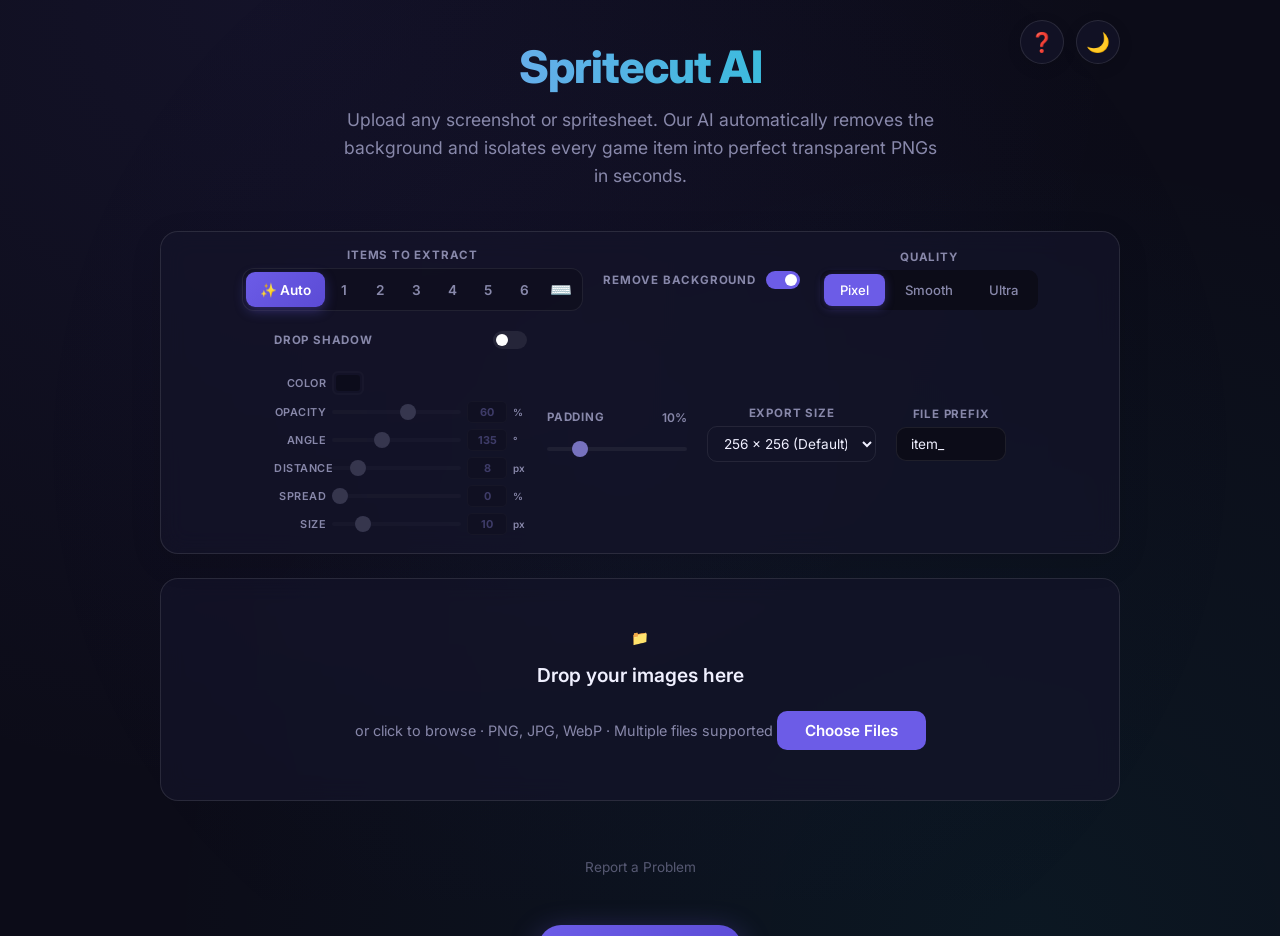
==== Index.html @ d65dc255 "feat: add bug reporting modal and link to address failed image detection issues" ====
<!DOCTYPE html>
<html lang="en">
<head>
    <meta charset="UTF-8">
    <meta name="viewport" content="width=device-width, initial-scale=1.0">

    <!-- Primary SEO -->
    <title>Free Sprite Sheet Cutter & Auto Item Extractor | SpriteCut AI</title>
    <meta name="description" content="Easily extract game items from screenshots. Use this free, in-browser AI sprite sheet cutter to remove backgrounds and resize items to perfect 256x256 transparent PNGs.">
    <meta name="keywords" content="sprite sheet cutter, game item extractor, auto sprite slicer, remove background game assets">
    <meta name="author" content="SpriteCut AI">
    <meta name="robots" content="index, follow">
    <link rel="canonical" href="https://spritecut-ai.netlify.app/">

    <!-- Open Graph (Facebook, LinkedIn, WhatsApp) -->
    <meta property="og:type" content="website">
    <meta property="og:url" content="https://spritecut-ai.netlify.app/">
    <meta property="og:title" content="Free Sprite Sheet Cutter & Auto Item Extractor">
    <meta property="og:description" content="Easily extract game items from screenshots. Use this free, in-browser AI sprite sheet cutter to remove backgrounds and resize items to perfect 256x256 transparent PNGs.">
    <meta property="og:site_name" content="SpriteCut AI">
    <meta property="og:locale" content="en_US">
    <meta property="og:image" content="https://spritecut-ai.netlify.app/favicon.png">

    <!-- Twitter Card -->
    <meta name="twitter:card" content="summary_large_image">
    <meta name="twitter:title" content="Free Sprite Sheet Cutter & Auto Item Extractor">
    <meta name="twitter:description" content="Easily extract game items from screenshots. Use this free, in-browser AI sprite sheet cutter to remove backgrounds and resize items to perfect transparent PNGs.">
    <meta name="twitter:image" content="https://spritecut-ai.netlify.app/favicon.png">

    <!-- Mobile / PWA -->
    <meta name="theme-color" content="#0c0c18">
    <meta name="mobile-web-app-capable" content="yes">
    <meta name="apple-mobile-web-app-capable" content="yes">
    <meta name="apple-mobile-web-app-title" content="SpriteCut AI">
    <link rel="apple-touch-icon" href="favicon.png">

    <!-- Favicon -->
    <link rel="icon" type="image/png" href="favicon.png">

    <!-- Structured Data (JSON-LD) -->
    <script type="application/ld+json">
    {
      "@context": "https://schema.org",
      "@graph": [
        {
          "@type": "WebSite",
          "name": "SpriteCut AI",
          "url": "https://spritecut-ai.netlify.app/"
        },
        {
          "@type": "WebApplication",
          "name": "Free Sprite Sheet Cutter & Auto Item Extractor",
          "url": "https://spritecut-ai.netlify.app/",
          "description": "Easily extract game items from screenshots. Use this free, in-browser AI sprite sheet cutter to remove backgrounds and resize items to perfect 256x256 transparent PNGs.",
          "applicationCategory": "DesignApplication",
          "operatingSystem": "Any (Browser-based)",
          "offers": {
              "@type": "Offer",
              "price": "0",
              "priceCurrency": "USD"
          },
          "browserRequirements": "Requires a modern browser with JavaScript enabled"
        }
      ]
    }
    </script>

    <link rel="preconnect" href="https://fonts.googleapis.com">
    <link href="https://fonts.googleapis.com/css2?family=Inter:wght@400;500;600;700;800&display=swap" rel="stylesheet">
    <link rel="stylesheet" href="style.css">
    <script type="text/javascript">
        (function(c,l,a,r,i,t,y){
            c[a]=c[a]||function(){(c[a].q=c[a].q||[]).push(arguments)};
            t=l.createElement(r);t.async=1;t.src="https://www.clarity.ms/tag/"+i;
            y=l.getElementsByTagName(r)[0];y.parentNode.insertBefore(t,y);
        })(window, document, "clarity", "script", "wg55ja3qfu");
    </script>
</head>
<body>

<div class="container">
    <div class="top-controls">
        <div class="help-btn" id="helpBtn" title="How to Use">❓</div>
        <div class="theme-toggle" id="themeToggle" title="Toggle Light/Dark Mode">🌙</div>
    </div>

    <!-- Header -->
    <div class="header">
        <h1>Spritecut AI</h1>
        <p>Upload any screenshot or spritesheet. Our AI automatically removes the background and isolates every game item into perfect transparent PNGs in seconds.</p>
    </div>

    <!-- Sticky Sentinel -->
    <div id="settingsAnchor" style="position: relative; top: -20px; height: 1px; pointer-events: none;"></div>

    <!-- Settings Bar -->
    <div class="settings-bar" id="settingsBar">
        <!-- Expand/Collapse Toggle Button -->
        <button class="settings-toggle-btn" id="settingsToggleBtn" title="Toggle Settings">
            <svg viewBox="0 0 24 24" fill="none" stroke="currentColor" stroke-width="2" stroke-linecap="round" stroke-linejoin="round">
                <polyline points="6 9 12 15 18 9"></polyline>
            </svg>
        </button>

        <div class="setting-group">
            <label id="itemCountLabel">Items to Extract</label>
            <div class="item-count-toggle" id="itemCountToggle" aria-labelledby="itemCountLabel" role="group">
                <button data-value="auto" class="active" title="Auto Detect Items">✨ Auto</button>
                <button data-value="1">1</button>
                <button data-value="2">2</button>
                <button data-value="3">3</button>
                <button data-value="4">4</button>
                <button data-value="5">5</button>
                <button data-value="6">6</button>
                <button id="itemCountCustomBtn" title="Type custom count">⌨️</button>
                <input type="number" id="itemCountManual" class="item-count-manual" min="1" max="100" placeholder="#" style="display: none;">
            </div>
        </div>
        <div class="setting-group essential" style="flex-direction: row; justify-content: space-between; align-items: center; gap: 10px;">
            <label for="removeBgToggle" style="margin-bottom: 0;">Remove Background</label>
            <label class="switch">
                <input type="checkbox" id="removeBgToggle" checked>
                <span class="slider round"></span>
            </label>
        </div>
        <div class="setting-group">
            <label id="qualityLabel">Quality</label>
            <div class="quality-toggle" id="qualityToggle" aria-labelledby="qualityLabel" role="group">
                <button data-quality="off" class="active">Pixel</button>
                <button data-quality="medium">Smooth</button>
                <button data-quality="high">Ultra</button>
            </div>
        </div>
        <div class="setting-group shadow-group essential">
            <div class="shadow-header">
                <label for="shadowToggle">Drop Shadow</label>
                <label class="switch">
                    <input type="checkbox" id="shadowToggle">
                    <span class="slider round"></span>
                </label>
            </div>
            <div class="shadow-sub-controls" id="shadowSubControls">
                <div class="shadow-control-row">
                    <label>Color</label>
                    <input type="color" id="shadowColor" value="#000000" class="shadow-color-input" disabled>
                </div>
                <div class="shadow-control-row">
                    <label>Opacity</label>
                    <input type="range" id="shadowOpacity" min="0" max="100" value="60" class="styled-slider shadow-slider" disabled>
                    <input type="number" class="shadow-val-input" id="shadowOpacityVal" value="60" min="0" max="100" disabled> <span class="shadow-unit">%</span>
                </div>
                <div class="shadow-control-row">
                    <label>Angle</label>
                    <input type="range" id="shadowAngle" min="0" max="360" value="135" class="styled-slider shadow-slider" disabled>
                    <input type="number" class="shadow-val-input" id="shadowAngleVal" value="135" min="0" max="360" disabled> <span class="shadow-unit">°</span>
                </div>
                <div class="shadow-control-row">
                    <label>Distance</label>
                    <input type="range" id="shadowDistance" min="0" max="50" value="8" class="styled-slider shadow-slider" disabled>
                    <input type="number" class="shadow-val-input" id="shadowDistanceVal" value="8" min="0" max="50" disabled> <span class="shadow-unit">px</span>
                </div>
                <div class="shadow-control-row">
                    <label>Spread</label>
                    <input type="range" id="shadowSpread" min="0" max="100" value="0" class="styled-slider shadow-slider" disabled>
                    <input type="number" class="shadow-val-input" id="shadowSpreadVal" value="0" min="0" max="100" disabled> <span class="shadow-unit">%</span>
                </div>
                <div class="shadow-control-row">
                    <label>Size</label>
                    <input type="range" id="shadowSize" min="0" max="50" value="10" class="styled-slider shadow-slider" disabled>
                    <input type="number" class="shadow-val-input" id="shadowSizeVal" value="10" min="0" max="50" disabled> <span class="shadow-unit">px</span>
                </div>
            </div>
        </div>
        <div class="setting-group shadow-group essential">
            <div class="shadow-header">
                <label for="paddingSlider">Padding</label>
                <span id="paddingValue" style="font-size: 0.75rem; color: var(--text-secondary); font-weight: 600;">10%</span>
            </div>
            <input type="range" id="paddingSlider" min="0" max="50" value="10" class="styled-slider">
        </div>
        <div class="setting-group">
            <label for="exportSizeSelect">Export Size</label>
            <select id="exportSizeSelect" class="styled-select">
                <option value="exact">Crop to Exact Fit</option>
                <option value="64">64 x 64</option>
                <option value="128">128 x 128</option>
                <option value="256" selected>256 x 256 (Default)</option>
                <option value="512">512 x 512</option>
                <option value="1024">1024 x 1024</option>
            </select>
        </div>
        <div class="setting-group">
            <label for="prefixInput">File Prefix</label>
            <input type="text" id="prefixInput" class="styled-input" value="item_" placeholder="e.g. Sprite_" />
        </div>

        <!-- Background Toggles (Inside settings bar) -->
        <div class="bg-toggles" id="bgToggles" style="display: none;">
            <span class="bg-toggles-label" style="display: none;">Preview BG</span>
            <div class="bg-swatch swatch-checkered active" data-bg="checkered" title="Transparent Checkered"></div>
            <div class="bg-swatch swatch-black" data-bg="black" title="Solid Black"></div>
            <div class="bg-swatch swatch-white" data-bg="white" title="Solid White"></div>
            <div class="bg-swatch swatch-green" data-bg="green" title="Green Screen"></div>
        </div>
    </div>

    <!-- Upload Zone -->
    <div class="upload-zone" id="uploadZone">
        <span class="upload-icon">📁</span>
        <h3>Drop your images here</h3>
        <span>or click to browse · PNG, JPG, WebP · Multiple files supported</span>
        <div class="browse-btn">Choose Files</div>
    </div>
    <input type="file" id="imageUpload" accept="image/png, image/jpeg, image/webp" multiple />

    <!-- Preview -->
    <div class="preview-section" id="previewSection">
        <h3>Uploaded Images</h3>
        <div class="preview-strip" id="previewStrip"></div>
    </div>

    <!-- Progress -->
    <div class="progress-section" id="progressSection">
        <div class="steps">
            <div class="step" id="step1"><span class="step-icon">1</span> Analyzing</div>
            <div class="step-connector" id="conn1"></div>
            <div class="step" id="step2"><span class="step-icon">2</span> Background</div>
            <div class="step-connector" id="conn2"></div>
            <div class="step" id="step3"><span class="step-icon">3</span> Splitting</div>
        </div>
        <p class="progress-message" id="progressMsg"></p>
    </div>

    <!-- Results -->
    <div id="results"></div>

    <!-- Download All -->
    <div class="download-all-section" id="downloadAllSection">
        <button class="download-all-btn" id="downloadAllBtn">📦 Download All as ZIP</button>
    </div>

    <!-- Reset -->
    <div class="reset-section" id="resetSection">
        <button class="reset-btn" id="resetBtn">↻ Process Another Image</button>
    </div>

    <!-- Report a Problem -->
    <div class="report-section">
        <a href="#" class="report-link" id="reportLink">Report a Problem</a>
    </div>

    <!-- Toast Notification -->
    <div id="toast" class="toast">Copied to Clipboard!</div>
</div>

<!-- Interactive Background -->
<canvas id="bgCanvas"></canvas>

<!-- Help Modal -->
<div class="modal-overlay" id="helpModal">
    <div class="modal-content">
        <button class="modal-close" id="closeModal">×</button>
        <h2>How to use SpriteCut AI</h2>
        <div class="help-steps">
            <div class="help-step">
                <div class="help-icon">📤</div>
                <div class="help-text">
                    <h3>1. Upload</h3>
                    <p>Drag & drop images, click the browse button, or simply <strong>paste (Ctrl+V)</strong> directly from your clipboard.</p>
                </div>
            </div>
            <div class="help-step">
                <div class="help-icon">⚙️</div>
                <div class="help-text">
                    <h3>2. Refine</h3>
                    <p>Use the settings bar to toggle <strong>AI background removal</strong>, adjust quality, or add a drop shadow.</p>
                </div>
            </div>
            <div class="help-step">
                <div class="help-icon">✨</div>
                <div class="help-text">
                    <h3>3. Extract</h3>
                    <p>Click any extracted item to <strong>Copy to Clipboard</strong>, or download it as a transparent PNG.</p>
                </div>
            </div>
            <div class="help-step">
                <div class="help-icon">📦</div>
                <div class="help-text">
                    <h3>4. Export All</h3>
                    <p>Batch process multiple images and download everything at once as a <strong>ZIP file</strong>.</p>
                </div>
            </div>
        </div>

        <div class="settings-guide">
            <hr>
            <h3>Mastering the Settings</h3>
            <div class="settings-grid">
                <div class="setting-item">
                    <strong>Items to Extract:</strong> 
                    <span>Auto-detect finds separate objects, or you can force a specific count.</span>
                </div>
                <div class="setting-item">
                    <strong>Remove Background:</strong> 
                    <span>Toggle the AI engine. Works best on images with clear subjects.</span>
                </div>
                <div class="setting-item">
                    <strong>Quality:</strong> 
                    <span><b>Pixel</b> is crisp/original. <b>Smooth/Ultra</b> uses AI to clean edges.</span>
                </div>
                <div class="setting-item">
                    <strong>Drop Shadow:</strong> 
                    <span>Add depth with customizable color, opacity, distance, and spread.</span>
                </div>
                <div class="setting-item">
                    <strong>Padding:</strong> 
                    <span>Add breathing room around your items before exporting.</span>
                </div>
                <div class="setting-item">
                    <strong>Export Size:</strong> 
                    <span>Choose <b>Exact Fit</b> or scale to standard resolutions (256, 512, etc).</span>
                </div>
                <div class="setting-item">
                    <strong>File Prefix:</strong> 
                    <span>Set a custom name (e.g., <i>Sprite_</i>) for your exported files.</span>
                </div>
            </div>
        </div>

        <div class="game-guide">
            <hr>
            <h3>🎮 Hidden Background Game</h3>
            <div class="help-step">
                <div class="help-icon">🐍</div>
                <div class="help-text">
                    <p>To keep you entertained while the AI processes your images, we've added an interactive <b>Neon Snake</b> game to the background!</p>
                    <div class="game-instructions">
                        <div class="instr-item"><span>Move:</span> The snake follows your cursor.</div>
                        <div class="instr-item"><span>Boost:</span> Click & hold anywhere to speed up.</div>
                        <div class="instr-item"><span>Eat:</span> Collect neon food to grow your tail.</div>
                        <div class="instr-item"><span>Goal:</span> Reach <b>100 points</b> for Rainbow Mode!</div>
                    </div>
                </div>
            </div>
        </div>

        <button class="modal-btn" id="gotItBtn">Got it!</button>
    </div>
</div>

<!-- Report Modal -->
<div class="modal-overlay" id="reportModal">
    <div class="modal-content">
        <button class="modal-close" id="closeReportModal">×</button>
        <h2>Report a Problem</h2>
        <div class="help-text" style="text-align: center; margin-bottom: 24px;">
            <p>Is the AI failing to cut your image correctly? Help us improve by reporting it.</p>
        </div>
        <a href="https://docs.google.com/forms/d/e/1FAIpQLSdMCr1kvx84muU5E7HM01GZai-PioXMhr9Fi2VODVX940vdkw/viewform?usp=sf_link" target="_blank" class="modal-btn" id="submitReportBtn" style="text-decoration: none; display: flex; align-items: center; justify-content: center;">Submit Bug Report</a>
    </div>
</div>

<script src="script.js"></script>
</body>
</html>
---- style.css ----
*,
*::before,
*::after {
    box-sizing: border-box;
    margin: 0;
    padding: 0;
}

:root {
    --bg-primary: #0c0c18;
    --bg-secondary: #14142a;
    --bg-card: #1c1c38;
    --bg-card-hover: #252548;
    --accent: #6c5ce7;
    --accent-glow: rgba(108, 92, 231, 0.35);
    --accent-light: #a29bfe;
    --success: #00cec9;
    --success-glow: rgba(0, 206, 201, 0.3);
    --warning: #fdcb6e;
    --danger: #ff6b6b;
    --text-primary: #f0f0ff;
    --text-secondary: #8888aa;
    --border: rgba(255, 255, 255, 0.08);
    --radius: 18px;
    --glass-bg: rgba(20, 20, 42, 0.7);
    --glass-border: rgba(255, 255, 255, 0.1);
}

[data-theme="light"] {
    --bg-primary: #f8f9fd;
    --bg-secondary: #ffffff;
    --bg-card: #ffffff;
    --bg-card-hover: #f1f3ff;
    --accent: #6c5ce7;
    --accent-glow: rgba(108, 92, 231, 0.15);
    --accent-light: #5d4cd1;
    --success: #00b8b4;
    --success-glow: rgba(0, 184, 180, 0.2);
    --text-primary: #1e1e3f;
    --text-secondary: #606080;
    --border: rgba(0, 0, 0, 0.06);
    --glass-bg: rgba(255, 255, 255, 0.7);
    --glass-border: rgba(0, 0, 0, 0.05);
}

body {
    font-family: 'Inter', -apple-system, BlinkMacSystemFont, sans-serif;
    background: var(--bg-primary);
    color: var(--text-primary);
    min-height: 100vh;
    display: flex;
    flex-direction: column;
    align-items: center;
    padding: 40px 20px;
    transition: background 0.3s, color 0.3s;
    background-image:
        radial-gradient(ellipse at 20% 0%, rgba(108, 92, 231, 0.08) 0%, transparent 60%),
        radial-gradient(ellipse at 80% 100%, rgba(0, 206, 201, 0.06) 0%, transparent 60%);
}

/* Ambient Glow */
body::before {
    content: '';
    position: fixed;
    top: 0;
    left: 0;
    right: 0;
    bottom: 0;
    background: radial-gradient(circle at 50% 50%, rgba(108, 92, 231, 0.03), transparent 80%);
    pointer-events: none;
    z-index: -1;
}

.container {
    max-width: 960px;
    width: 100%;
    position: relative;
}

/* ─── Top Controls ─── */
.top-controls {
    position: absolute;
    top: -20px;
    right: 0;
    display: flex;
    gap: 12px;
    z-index: 100;
}

.help-btn, .theme-toggle {
    background: var(--glass-bg);
    backdrop-filter: blur(10px);
    -webkit-backdrop-filter: blur(10px);
    border: 1px solid var(--glass-border);
    width: 44px;
    height: 44px;
    border-radius: 50%;
    display: flex;
    align-items: center;
    justify-content: center;
    cursor: pointer;
    font-size: 1.2rem;
    box-shadow: 0 4px 15px rgba(0, 0, 0, 0.1);
    transition: all 0.3s cubic-bezier(0.175, 0.885, 0.32, 1.275);
}

.help-btn:hover, .theme-toggle:hover {
    transform: scale(1.1) rotate(10deg);
    border-color: var(--accent);
    box-shadow: 0 0 20px var(--accent-glow);
}

.help-btn {
    font-weight: 800;
    color: var(--accent-light);
}

/* ─── Header ─── */
.header {
    text-align: center;
    margin-bottom: 40px;
}

.header h1 {
    font-size: 2.8rem;
    font-weight: 800;
    background: linear-gradient(90deg, var(--accent-light), var(--success), var(--accent-light));
    background-size: 200% auto;
    -webkit-background-clip: text;
    -webkit-text-fill-color: transparent;
    background-clip: text;
    margin-bottom: 12px;
    letter-spacing: -1px;
    animation: shimmer 4s linear infinite;
}

@keyframes shimmer {
    to {
        background-position: 200% center;
    }
}

.header p {
    color: var(--text-secondary);
    font-size: 1.1rem;
    line-height: 1.6;
    max-width: 600px;
    margin: 0 auto;
}

/* ─── Upload Area ─── */
.upload-zone {
    border: 2px dashed rgba(108, 92, 231, 0.4);
    background: var(--glass-bg);
    backdrop-filter: blur(12px);
    -webkit-backdrop-filter: blur(12px);
    border: 1px solid var(--glass-border);
    border-radius: var(--radius);
    padding: 50px 30px;
    text-align: center;
    cursor: pointer;
    transition: all 0.3s cubic-bezier(0.4, 0, 0.2, 1);
    position: relative;
    overflow: hidden;
}

.upload-zone::before {
    content: '';
    position: absolute;
    top: var(--y, 50%);
    left: var(--x, 50%);
    transform: translate(-50%, -50%);
    width: 280px;
    height: 280px;
    background: var(--accent);
    opacity: 0;
    border-radius: 40% 60% 70% 30% / 40% 50% 60% 50%;
    animation: liquidGlow 8s ease-in-out infinite alternate;
    filter: blur(60px);
    transition: opacity 0.3s ease;
    pointer-events: none;
    z-index: 0;
}

@keyframes liquidGlow {
    0% {
        border-radius: 40% 60% 70% 30% / 40% 50% 60% 50%;
        transform: translate(-50%, -50%) rotate(0deg) scale(1);
    }

    33% {
        border-radius: 70% 30% 50% 50% / 30% 30% 70% 70%;
        transform: translate(-50%, -50%) rotate(120deg) scale(1.1);
    }

    66% {
        border-radius: 100% 60% 60% 100% / 100% 100% 60% 60%;
        transform: translate(-50%, -50%) rotate(240deg) scale(0.9);
    }

    100% {
        border-radius: 40% 60% 70% 30% / 40% 50% 60% 50%;
        transform: translate(-50%, -50%) rotate(360deg) scale(1);
    }
}

.upload-zone:hover,
.upload-zone.drag-over {
    border-color: var(--accent);
    background: rgba(108, 92, 231, 0.08);
    transform: translateY(-2px);
    box-shadow: 0 8px 30px rgba(108, 92, 231, 0.15);
}

.upload-zone:hover::before,
.upload-zone.drag-over::before {
    opacity: 1;
}

.upload-icon {
    font-size: 3rem;
    margin-bottom: 16px;
    display: block;
    position: relative;
    z-index: 1;
    animation: float 3s ease-in-out infinite;
}

@keyframes float {

    0%,
    100% {
        transform: translateY(0);
    }

    50% {
        transform: translateY(-8px);
    }
}

.upload-zone h3 {
    font-size: 1.2rem;
    font-weight: 600;
    margin-bottom: 8px;
    position: relative;
    z-index: 1;
}

.upload-zone span {
    color: var(--text-secondary);
    font-size: 0.9rem;
    position: relative;
    z-index: 1;
}

.upload-zone .browse-btn {
    display: inline-block;
    margin-top: 16px;
    padding: 10px 28px;
    background: var(--accent);
    color: #fff;
    border-radius: 10px;
    font-weight: 600;
    font-size: 0.95rem;
    transition: all 0.3s ease;
    position: relative;
    z-index: 1;
}

.upload-zone:hover .browse-btn {
    background: #7c6cf0;
    box-shadow: 0 4px 20px var(--accent-glow);
}

input[type="file"] {
    display: none;
}

/* ─── Progress Steps ─── */
.progress-section {
    display: none;
    margin-top: 32px;
}

.progress-section.visible {
    display: block;
}

.steps {
    display: flex;
    align-items: center;
    justify-content: center;
    gap: 8px;
    margin-bottom: 20px;
}

.step {
    display: flex;
    align-items: center;
    gap: 8px;
    padding: 8px 16px;
    border-radius: 30px;
    font-size: 0.85rem;
    font-weight: 500;
    color: var(--text-secondary);
    background: var(--bg-secondary);
    border: 1px solid var(--border);
    transition: all 0.4s ease;
}

.step.active {
    color: var(--accent-light);
    background: rgba(108, 92, 231, 0.12);
    border-color: rgba(108, 92, 231, 0.3);
}

.step.done {
    color: var(--success);
    background: rgba(0, 206, 201, 0.1);
    border-color: rgba(0, 206, 201, 0.25);
}

.step-connector {
    width: 20px;
    height: 2px;
    background: var(--border);
    border-radius: 2px;
    transition: background 0.4s ease;
}

.step-connector.done {
    background: var(--success);
}

.progress-message {
    text-align: center;
    color: var(--text-secondary);
    font-size: 0.95rem;
    line-height: 1.6;
}

.progress-message.error {
    color: var(--danger);
    font-weight: 600;
}

/* ─── Spinner ─── */
.spinner {
    display: inline-block;
    width: 18px;
    height: 18px;
    border: 2px solid transparent;
    border-top-color: currentColor;
    border-radius: 50%;
    animation: spin 0.7s linear infinite;
}

@keyframes spin {
    to {
        transform: rotate(360deg);
    }
}

/* ─── Preview ─── */
.preview-section {
    display: none;
    margin-top: 32px;
    text-align: center;
}

.preview-section.visible {
    display: block;
}

.preview-section h3 {
    font-size: 0.9rem;
    color: var(--text-secondary);
    font-weight: 500;
    margin-bottom: 12px;
    text-transform: uppercase;
    letter-spacing: 1px;
}

.preview-img {
    max-width: 100%;
    max-height: 200px;
    border-radius: 12px;
    border: 1px solid var(--border);
    object-fit: contain;
}

/* ─── Results ─── */
#results {
    display: flex;
    flex-direction: column;
    align-items: center;
    gap: 24px;
    margin-top: 40px;
    width: 100%;
}

.image-group {
    display: flex;
    flex-direction: row;
    align-items: center;
    justify-content: flex-start;
    gap: 16px;
    width: 100%;
    margin-bottom: 24px;
    padding: 16px;
    background: var(--glass-bg);
    border: 1px solid var(--glass-border);
    border-radius: var(--radius);
    overflow-x: auto;
}

.source-container {
    flex-shrink: 0;
    width: 130px;
    display: flex;
    flex-direction: column;
    align-items: center;
    gap: 8px;
}

.source-thumb {
    width: 110px;
    height: 110px;
    object-fit: contain;
    border-radius: 10px;
    background: var(--bg-primary);
    border: 1px solid var(--glass-border);
}

.source-label {
    font-size: 0.65rem;
    color: var(--text-secondary);
    text-transform: uppercase;
    font-weight: 600;
    letter-spacing: 0.5px;
}

.arrow-divider {
    font-size: 1.5rem;
    color: var(--accent);
    flex-shrink: 0;
    opacity: 0.7;
}

.extracted-items {
    display: flex;
    flex-wrap: wrap;
    gap: 12px;
    flex-grow: 1;
}

.extracted-items>.item-card {
    flex-shrink: 0;
}

.item-card {
    background: var(--glass-bg);
    backdrop-filter: blur(12px);
    -webkit-backdrop-filter: blur(12px);
    border: 1px solid var(--glass-border);
    padding: 12px;
    border-radius: 14px;
    text-align: center;
    width: 130px;
    transition: all 0.4s cubic-bezier(0.4, 0, 0.2, 1);
    animation: cardIn 0.6s cubic-bezier(0.34, 1.56, 0.64, 1) backwards;
}

.item-card:nth-child(1) {
    animation-delay: 0s;
}

.item-card:nth-child(2) {
    animation-delay: 0.1s;
}

.item-card:nth-child(3) {
    animation-delay: 0.2s;
}

@keyframes cardIn {
    from {
        opacity: 0;
        transform: translateY(20px) scale(0.95);
    }

    to {
        opacity: 1;
        transform: translateY(0) scale(1);
    }
}

.item-card:hover {
    background: var(--bg-card-hover);
    transform: translateY(-4px);
    box-shadow: 0 10px 30px rgba(0, 0, 0, 0.3);
}

.item-card h3 {
    font-size: 0.65rem;
    font-weight: 600;
    color: var(--text-secondary);
    text-transform: uppercase;
    letter-spacing: 0.5px;
    margin-bottom: 8px;
    white-space: nowrap;
    overflow: hidden;
    text-overflow: ellipsis;
}

/* ─── Item Background Toggles ─── */
.bg-toggles {
    display: flex;
    gap: 8px;
    align-items: center;
    padding: 0 8px;
    border-left: 1px solid var(--glass-border);
}

.bg-toggles-label {
    font-size: 0.72rem;
    font-weight: 600;
    color: var(--text-secondary);
    text-transform: uppercase;
    letter-spacing: 0.8px;
    margin-right: 4px;
}

.bg-swatch {
    width: 28px;
    height: 28px;
    border-radius: 50%;
    border: 2.5px solid var(--border);
    cursor: pointer;
    transition: all 0.3s cubic-bezier(0.175, 0.885, 0.32, 1.275);
    box-shadow: 0 2px 8px rgba(0, 0, 0, 0.15);
    position: relative;
}

.bg-swatch:hover {
    transform: scale(1.2);
    border-color: var(--accent);
}

.bg-swatch.active {
    border-color: var(--accent);
    transform: scale(1.2);
    box-shadow: 0 0 12px var(--accent-glow);
}

.bg-swatch.active::after {
    content: '✓';
    position: absolute;
    inset: 0;
    display: flex;
    align-items: center;
    justify-content: center;
    font-size: 0.65rem;
    font-weight: 800;
    color: var(--accent);
    text-shadow: 0 0 4px rgba(0, 0, 0, 0.5);
}

.swatch-checkered {
    background: repeating-conic-gradient(#3a3a5a 0% 25%, #2a2a48 0% 50%) 50% / 6px 6px;
}

.swatch-black {
    background: #111;
}

.swatch-white {
    background: #f0f0f0;
    border-color: rgba(0, 0, 0, 0.12);
}

.swatch-green {
    background: #00cc44;
}

[data-theme="light"] .swatch-checkered {
    background: repeating-conic-gradient(#d8d8f0 0% 25%, #ffffff 0% 50%) 50% / 6px 6px;
}

[data-theme="light"] .swatch-white {
    border-color: rgba(0, 0, 0, 0.08);
}

[data-theme="light"] .swatch-black {
    background: #1a1a1a;
}

.item-card canvas {
    display: block;
    cursor: pointer;
    background: transparent !important;
    border: none;
    width: 110px;
    height: 110px;
    object-fit: contain;
    transition: transform 0.2s ease, filter 0.1s ease;
}

.item-card canvas:hover {
    transform: scale(1.02);
}

/* ─── Canvas Copy Overlay & Container ─── */
.canvas-container {
    position: relative;
    display: inline-block;
    border-radius: 10px;
    border: 1px solid var(--border);
    margin-bottom: 8px;
    overflow: hidden;
    /* Keep background/borders clean */
    background: repeating-conic-gradient(#3a3a5a 0% 25%, #2a2a48 0% 50%) 50% / 12px 12px;
}

[data-theme="light"] .canvas-container {
    background: repeating-conic-gradient(#e0e0f0 0% 25%, #ffffff 0% 50%) 50% / 16px 16px;
}

.copy-overlay {
    position: absolute;
    inset: 0;
    background: rgba(108, 92, 231, 0.45);
    backdrop-filter: blur(5px);
    border-radius: 12px;
    display: flex;
    align-items: center;
    justify-content: center;
    opacity: 0;
    transition: opacity 0.3s ease;
    pointer-events: none;
    color: white;
    font-weight: 700;
    font-size: 0.9rem;
    letter-spacing: 0.3px;
    z-index: 2;
}

.canvas-container:hover .copy-overlay {
    opacity: 1;
}

/* ─── Toast Notification ─── */
.toast {
    position: fixed;
    bottom: 30px;
    left: 50%;
    transform: translateX(-50%) translateY(100px);
    background: linear-gradient(135deg, var(--accent), #5b4bd5);
    color: white;
    padding: 14px 28px;
    border-radius: 30px;
    font-weight: 600;
    font-size: 0.9rem;
    box-shadow: 0 8px 30px rgba(108, 92, 231, 0.4);
    transition: transform 0.4s cubic-bezier(0.175, 0.885, 0.32, 1.275);
    z-index: 2000;
}

.toast.visible {
    transform: translateX(-50%) translateY(0);
}

/* ─── Download Button ─── */
.download-btn {
    display: inline-flex;
    align-items: center;
    gap: 4px;
    background: var(--accent);
    color: white;
    border: none;
    padding: 6px 10px;
    cursor: pointer;
    border-radius: 8px;
    font-weight: 600;
    font-size: 0.7rem;
    font-family: inherit;
    width: 100%;
    justify-content: center;
    transition: all 0.3s ease;
}

.download-btn:hover {
    background: #7c6cf0;
    box-shadow: 0 4px 20px var(--accent-glow);
    transform: translateY(-1px);
}

/* ─── Download All ─── */
.download-all-section {
    display: none;
    text-align: center;
    margin-top: 32px;
}

.download-all-section.visible {
    display: block;
}

.download-all-btn {
    display: inline-flex;
    align-items: center;
    gap: 10px;
    background: linear-gradient(135deg, var(--accent), var(--success));
    color: white;
    border: none;
    padding: 14px 36px;
    cursor: pointer;
    border-radius: 14px;
    font-weight: 700;
    font-size: 1.05rem;
    font-family: inherit;
    transition: all 0.3s ease;
    box-shadow: 0 4px 20px rgba(108, 92, 231, 0.25);
}

.download-all-btn:hover {
    transform: translateY(-2px);
    box-shadow: 0 8px 30px rgba(108, 92, 231, 0.35);
}

/* ─── Reset Button ─── */
.reset-section {
    display: none;
    text-align: center;
    margin-top: 20px;
}

.reset-section.visible {
    display: block;
}

.reset-btn {
    background: transparent;
    border: 1px solid var(--border);
    color: var(--text-secondary);
    padding: 10px 24px;
    cursor: pointer;
    border-radius: 10px;
    font-weight: 500;
    font-size: 0.9rem;
    font-family: inherit;
    transition: all 0.3s ease;
}

.reset-btn:hover {
    background: rgba(255, 255, 255, 0.04);
    border-color: rgba(255, 255, 255, 0.15);
    color: var(--text-primary);
}

/* ─── Settings Bar ─── */
.settings-bar {
    display: flex;
    align-items: center;
    justify-content: center;
    gap: 20px;
    margin-bottom: 24px;
    padding: 16px 28px;
    background: var(--glass-bg);
    backdrop-filter: blur(12px);
    -webkit-backdrop-filter: blur(12px);
    border: 1px solid var(--glass-border);
    border-radius: var(--radius);
    box-shadow: 0 8px 32px rgba(0, 0, 0, 0.1);
    flex-wrap: wrap;
    position: sticky;
    top: 20px;
    z-index: 1000;
    transition: all 0.3s cubic-bezier(0.4, 0, 0.2, 1);
}

.settings-bar.stuck {
    box-shadow: 0 15px 40px rgba(0, 0, 0, 0.4);
    border-color: var(--accent);
    padding: 10px 24px 10px 16px;
    border-radius: 30px;
    flex-wrap: nowrap;
    gap: 15px;
}

.settings-bar.stuck.expanded {
    flex-wrap: wrap;
    border-radius: var(--radius);
    padding: 16px 28px;
}

.settings-toggle-btn {
    display: none;
    /* Only visible when stuck */
    background: transparent;
    border: none;
    color: var(--text-secondary);
    cursor: pointer;
    padding: 8px;
    border-radius: 50%;
    margin-right: -4px;
    transition: all 0.3s ease;
    flex-shrink: 0;
}

.settings-toggle-btn svg {
    width: 20px;
    height: 20px;
    transition: transform 0.3s cubic-bezier(0.4, 0, 0.2, 1);
}

.settings-toggle-btn:hover {
    color: var(--accent);
    background: rgba(255, 255, 255, 0.05);
}

.settings-bar.stuck .settings-toggle-btn {
    display: flex;
    align-items: center;
    justify-content: center;
}

.settings-bar.stuck.expanded .settings-toggle-btn svg {
    transform: rotate(180deg);
}

.setting-group {
    display: flex;
    flex-direction: column;
    gap: 8px;
    transition: all 0.3s cubic-bezier(0.4, 0, 0.2, 1);
    max-width: 500px;
    opacity: 1;
}

.settings-bar.stuck:not(.expanded) .setting-group:not(.essential),
.settings-bar.stuck:not(.expanded) .bg-toggles:not(.essential) {
    max-width: 0;
    opacity: 0;
    margin: 0;
    padding: 0;
    border: none;
    pointer-events: none;
}

.settings-bar.stuck .styled-input,
.settings-bar.stuck .styled-select {
    padding: 6px 10px;
}

.settings-bar.stuck label {
    font-size: 0.65rem;
}

.settings-bar label {
    font-size: 0.72rem;
    font-weight: 700;
    color: var(--text-secondary);
    text-transform: uppercase;
    letter-spacing: 0.8px;
}

.quality-toggle {
    display: flex;
    gap: 4px;
    background: var(--bg-primary);
    border-radius: 10px;
    padding: 4px;
}

.quality-toggle button {
    background: transparent;
    border: none;
    color: var(--text-secondary);
    padding: 8px 16px;
    border-radius: 8px;
    font-family: inherit;
    font-size: 0.82rem;
    font-weight: 500;
    cursor: pointer;
    transition: all 0.25s ease;
}

.quality-toggle button:hover {
    color: var(--text-primary);
}

.quality-toggle button.active {
    background: var(--accent);
    color: #fff;
    box-shadow: 0 2px 10px var(--accent-glow);
}

.item-count-toggle {
    display: flex;
    gap: 2px;
    background: rgba(0, 0, 0, 0.2);
    border-radius: 12px;
    padding: 3px;
    border: 1px solid var(--border);
}

.item-count-toggle button {
    background: transparent;
    border: none;
    color: var(--text-secondary);
    padding: 7px 10px;
    min-width: 34px;
    border-radius: 9px;
    font-family: inherit;
    font-size: 0.85rem;
    font-weight: 600;
    cursor: pointer;
    transition: all 0.3s cubic-bezier(0.4, 0, 0.2, 1);
}

.item-count-toggle button[data-value="auto"] {
    padding: 7px 14px;
    min-width: 70px;
}

#itemCountCustomBtn {
    padding: 7px;
    min-width: 34px;
    font-size: 1.1rem;
}

.item-count-toggle button:hover {
    color: var(--text-primary);
    background: rgba(255, 255, 255, 0.05);
}

.item-count-toggle button.active {
    background: linear-gradient(135deg, var(--accent), #5b4bd5);
    color: #fff;
    box-shadow: 0 4px 12px var(--accent-glow);
}

.item-count-manual {
    width: 44px;
    height: 31px; /* Match button height exactly */
    background: var(--bg-card);
    border: 1px solid var(--accent);
    color: var(--accent-light);
    border-radius: 8px;
    padding: 0;
    margin: 0;
    font-family: inherit;
    font-size: 0.82rem;
    font-weight: 700;
    text-align: center;
    outline: none;
    transition: all 0.3s ease;
    -moz-appearance: textfield;
    appearance: textfield;
}

.item-count-manual::-webkit-outer-spin-button,
.item-count-manual::-webkit-inner-spin-button {
    -webkit-appearance: none;
    margin: 0;
}

.item-count-manual:focus {
    box-shadow: 0 0 8px var(--accent-glow);
    background: var(--bg-primary);
}

/* ─── Image Group Header ─── */
.image-group-header {
    width: 100%;
    text-align: center;
    margin-top: 28px;
    margin-bottom: 8px;
    padding: 10px 0;
    border-top: 1px solid var(--border);
}

.image-group-header h3 {
    font-size: 0.95rem;
    font-weight: 600;
    color: var(--accent-light);
}

/* ─── Preview Thumbnails ─── */
.preview-strip {
    display: flex;
    gap: 10px;
    justify-content: center;
    flex-wrap: wrap;
    margin-top: 8px;
}

.preview-thumb {
    width: 80px;
    height: 80px;
    object-fit: cover;
    border-radius: 8px;
    border: 1px solid var(--border);
    opacity: 0.6;
    transition: all 0.3s ease;
}

.preview-thumb.processing {
    opacity: 1;
    border-color: var(--accent);
    box-shadow: 0 0 10px var(--accent-glow);
}

.preview-thumb.done {
    opacity: 1;
    border-color: var(--success);
}

.styled-input {
    background: var(--bg-primary);
    border: 1px solid var(--border);
    color: var(--text-primary);
    padding: 8px 14px;
    border-radius: 10px;
    font-family: inherit;
    font-size: 0.85rem;
    outline: none;
    width: 110px;
    transition: all 0.3s ease;
}

.styled-input:focus {
    border-color: var(--accent);
    box-shadow: 0 0 12px var(--accent-glow);
}

.styled-select {
    background: transparent;
    border: 1px solid var(--border);
    color: var(--text-primary);
    padding: 8px 12px;
    border-radius: 10px;
    font-family: inherit;
    font-size: 0.85rem;
    cursor: pointer;
    outline: none;
    transition: all 0.3s ease;
}

.styled-select:focus {
    border-color: var(--accent);
    box-shadow: 0 0 12px var(--accent-glow);
}

.styled-select option {
    background: var(--bg-secondary);
    color: var(--text-primary);
}

.setting-group {
    display: flex;
    flex-direction: column;
    gap: 6px;
    align-items: center;
}

/* Drop Shadow Controls */
.shadow-group {
    min-width: 140px;
}

.shadow-header {
    display: flex;
    justify-content: space-between;
    align-items: center;
    width: 100%;
    margin-bottom: 8px;
}

/* Shadow Direction Dropdown */
.shadow-dir-select {
    width: 100%;
    margin-bottom: 6px;
    padding: 6px 8px;
    font-size: 0.8rem;
    color: var(--text-secondary);
}

.shadow-dir-select:disabled {
    opacity: 0.4;
    cursor: not-allowed;
}

/* Shadow Sub-Controls Panel */
.shadow-sub-controls {
    display: flex;
    flex-direction: column;
    gap: 6px;
    width: 100%;
    padding: 8px 0 2px;
}

.shadow-control-row {
    display: grid;
    grid-template-columns: 52px 1fr 40px 14px;
    align-items: center;
    gap: 6px;
}

.shadow-control-row label {
    font-size: 0.68rem;
    font-weight: 600;
    color: var(--text-secondary);
    text-transform: uppercase;
    letter-spacing: 0.5px;
    text-align: right;
    white-space: nowrap;
}

.shadow-val-input {
    width: 40px;
    background: var(--bg-primary);
    border: 1px solid var(--border);
    color: var(--accent-light);
    font-size: 0.68rem;
    font-weight: 700;
    text-align: center;
    padding: 3px 2px;
    border-radius: 5px;
    outline: none;
    font-family: inherit;
    transition: border-color 0.3s ease;
    -moz-appearance: textfield;
    appearance: textfield;
}

.shadow-val-input::-webkit-outer-spin-button,
.shadow-val-input::-webkit-inner-spin-button {
    -webkit-appearance: none;
    margin: 0;
}

.shadow-val-input:focus {
    border-color: var(--accent);
    box-shadow: 0 0 6px var(--accent-glow);
}

.shadow-val-input:disabled {
    opacity: 0.3;
    cursor: not-allowed;
}

.shadow-unit {
    font-size: 0.62rem;
    font-weight: 600;
    color: var(--text-secondary);
    text-align: left;
}

.shadow-slider {
    margin: 2px 0 !important;
}

.shadow-color-input {
    -webkit-appearance: none;
    appearance: none;
    width: 32px;
    height: 24px;
    border: 2px solid var(--border);
    border-radius: 6px;
    cursor: pointer;
    padding: 0;
    background: transparent;
    transition: border-color 0.3s ease;
}

.shadow-color-input::-webkit-color-swatch-wrapper {
    padding: 2px;
}

.shadow-color-input::-webkit-color-swatch {
    border: none;
    border-radius: 3px;
}

.shadow-color-input:hover {
    border-color: var(--accent);
}

.shadow-color-input:disabled {
    opacity: 0.3;
    cursor: not-allowed;
}

/* Toggle Switch */
.switch {
    position: relative;
    display: inline-block;
    width: 34px;
    height: 18px;
}

.switch input {
    opacity: 0;
    width: 0;
    height: 0;
}

.slider {
    position: absolute;
    cursor: pointer;
    top: 0;
    left: 0;
    right: 0;
    bottom: 0;
    background-color: var(--border);
    transition: .4s;
}

.slider:before {
    position: absolute;
    content: "";
    height: 12px;
    width: 12px;
    left: 3px;
    bottom: 3px;
    background-color: white;
    transition: .4s;
}

input:checked+.slider {
    background-color: var(--accent);
}

input:checked+.slider:before {
    transform: translateX(16px);
}

.slider.round {
    border-radius: 18px;
}

.slider.round:before {
    border-radius: 50%;
}

/* Range Slider */
.styled-slider {
    -webkit-appearance: none;
    appearance: none;
    width: 100%;
    margin: 8px 0;
    height: 4px;
    border-radius: 2px;
    background: var(--border);
    outline: none;
    opacity: 0.7;
    transition: opacity .2s;
}

.styled-slider:hover {
    opacity: 1;
}

.styled-slider::-webkit-slider-thumb {
    -webkit-appearance: none;
    appearance: none;
    width: 16px;
    height: 16px;
    border-radius: 50%;
    background: var(--accent-light);
    cursor: pointer;
    transition: transform 0.2s;
}

.styled-slider::-webkit-slider-thumb:hover {
    transform: scale(1.2);
}

.styled-slider:disabled {
    opacity: 0.3;
    cursor: not-allowed;
}

.styled-slider:disabled::-webkit-slider-thumb {
    cursor: not-allowed;
    background: var(--text-secondary);
}

#bgCanvas {
    position: fixed;
    top: 0;
    left: 0;
    width: 100%;
    height: 100%;
    z-index: -2;
    pointer-events: none;
    opacity: 0.5;
}

/* ─── Item Title Input ─── */
.item-title-input {
    background: transparent;
    border: 1px solid transparent;
    color: var(--text-secondary);
    font-size: 0.65rem;
    font-weight: 600;
    text-transform: uppercase;
    letter-spacing: 0.5px;
    margin-bottom: 8px;
    text-align: center;
    width: 100%;
    outline: none;
    border-radius: 4px;
    transition: all 0.3s ease;
    font-family: inherit;
}

.item-title-input:hover,
.item-title-input:focus {
    border-color: var(--accent);
    background: rgba(0, 0, 0, 0.1);
    color: var(--text-primary);
}

/* ─── Delete Item Button ─── */
.delete-item-btn {
    position: absolute;
    top: -8px;
    right: -8px;
    background: var(--danger);
    color: white;
    border: none;
    width: 24px;
    height: 24px;
    border-radius: 50%;
    font-size: 14px;
    font-weight: bold;
    cursor: pointer;
    display: flex;
    align-items: center;
    justify-content: center;
    opacity: 0;
    transition: all 0.3s ease;
    box-shadow: 0 2px 10px rgba(255, 107, 107, 0.4);
    z-index: 10;
}

.item-card:hover .delete-item-btn {
    opacity: 1;
    transform: scale(1.1);
}

.delete-item-btn:hover {
    background: #ff4757;
    transform: scale(1.2) !important;
}

/* ─── Footer ─── */
.footer {
    margin-top: 60px;
    text-align: center;
    color: var(--text-secondary);
    font-size: 0.82rem;
    opacity: 0.8;
    position: relative;
    z-index: 10;
}

/* ─── Responsive ─── */
/* ─── Responsive ─── */
@media (max-width: 640px) {
    body {
        padding: 10px;
    }

    .main-container {
        padding: 16px;
    }

    .header {
        margin-bottom: 20px;
    }

    .header h1 {
        font-size: 1.4rem;
        margin-bottom: 4px;
    }

    .header p {
        display: none;
        /* Hide description on mobile to save space */
    }

    .upload-zone {
        padding: 20px;
        min-height: 120px;
        /* Drastically shrink height */
    }

    .upload-zone .icon {
        font-size: 2rem;
        margin-bottom: 8px;
    }

    .upload-zone h2 {
        font-size: 1rem;
        margin-bottom: 4px;
    }

    .upload-zone p {
        font-size: 0.75rem;
    }

    .steps {
        flex-direction: column;
    }

    .settings-bar {
        flex-direction: column;
        gap: 12px;
        padding: 12px;
    }

    .settings-bar.stuck {
        display: flex;
        align-items: center;
        gap: 8px;
        flex-direction: row;
        /* Keep row for sticky */
        overflow-x: auto;
        /* Allow scrolling essential options */
        padding: 8px 16px;
        border-radius: 16px;
    }

    .item-count-controls {
        display: flex;
        gap: 4px;
        white-space: nowrap;
    }

    .item-count-controls button {
        padding: 4px 8px;
        border: 1px solid var(--border);
        border-radius: 6px;
        background: var(--bg-secondary);
        font-size: 0.8rem;
    }

    .item-count-controls button.active {
        background: var(--accent);
        color: white;
    }

    .step-connector {
        width: 2px;
        height: 12px;
    }

    #results {
        flex-direction: column;
        align-items: center;
        margin-top: 20px;
    }

    .image-group {
        flex-direction: column;
        align-items: center;
    }

    .source-container {
        flex-direction: row;
        width: 100%;
        justify-content: center;
    }

    .arrow-divider {
        transform: rotate(90deg);
        margin: 8px 0;
    }

    .extracted-items {
        justify-content: center;
    }

    .item-card {
        width: 100%;
        max-width: 300px;
    }

    .bg-toggles {
        margin-top: 12px;
    }
}

/* ─── Modal ─── */
.modal-overlay {
    position: fixed;
    inset: 0;
    background: rgba(0, 0, 0, 0.6);
    backdrop-filter: blur(8px);
    -webkit-backdrop-filter: blur(8px);
    display: flex;
    align-items: center;
    justify-content: center;
    z-index: 3000;
    opacity: 0;
    pointer-events: none;
    transition: all 0.4s ease;
}

.modal-overlay.visible {
    opacity: 1;
    pointer-events: auto;
}

.modal-content {
    background: var(--bg-card);
    border: 1px solid var(--glass-border);
    width: 95%;
    max-width: 600px;
    max-height: 90vh;
    border-radius: 24px;
    padding: 40px;
    position: relative;
    box-shadow: 0 20px 60px rgba(0, 0, 0, 0.5);
    transform: scale(0.9) translateY(20px);
    transition: all 0.4s cubic-bezier(0.34, 1.56, 0.64, 1);
    overflow-y: auto;
    scrollbar-width: thin;
    scrollbar-color: var(--accent) transparent;
}

.modal-content::-webkit-scrollbar {
    width: 6px;
}

.modal-content::-webkit-scrollbar-thumb {
    background: var(--accent);
    border-radius: 10px;
}

.modal-overlay.visible .modal-content {
    transform: scale(1) translateY(0);
}

.modal-close {
    position: absolute;
    top: 20px;
    right: 20px;
    background: var(--bg-card);
    border: none;
    color: var(--text-secondary);
    font-size: 2rem;
    cursor: pointer;
    line-height: 1;
    transition: color 0.3s;
    z-index: 10;
    width: 40px;
    height: 40px;
    border-radius: 50%;
    display: flex;
    align-items: center;
    justify-content: center;
}

.modal-close:hover {
    color: var(--danger);
    background: var(--bg-secondary);
}

.modal-content h2 {
    font-size: 1.8rem;
    font-weight: 800;
    margin-bottom: 30px;
    text-align: center;
    background: linear-gradient(90deg, var(--accent-light), var(--success));
    -webkit-background-clip: text;
    -webkit-text-fill-color: transparent;
}

.settings-guide {
    margin-top: 30px;
}

.settings-guide hr {
    border: 0;
    height: 1px;
    background: var(--glass-border);
    margin-bottom: 24px;
}

.settings-guide h3 {
    font-size: 1.3rem;
    color: var(--text-primary);
    margin-bottom: 20px;
    text-align: center;
}

.settings-grid {
    display: grid;
    grid-template-columns: 1fr;
    gap: 16px;
    margin-bottom: 30px;
}

.setting-item {
    background: var(--bg-secondary);
    padding: 16px;
    border-radius: 12px;
    border: 1px solid var(--border);
    font-size: 0.9rem;
}

.setting-item strong {
    color: var(--accent-light);
    display: block;
    margin-bottom: 4px;
    font-size: 0.95rem;
}

.setting-item span {
    color: var(--text-secondary);
    line-height: 1.4;
}

.help-steps {
    display: flex;
    flex-direction: column;
    gap: 24px;
    margin-bottom: 30px;
}

.help-step {
    display: flex;
    gap: 20px;
    align-items: flex-start;
}

.help-icon {
    font-size: 1.8rem;
    background: var(--bg-secondary);
    width: 50px;
    height: 50px;
    border-radius: 12px;
    display: flex;
    align-items: center;
    justify-content: center;
    flex-shrink: 0;
    border: 1px solid var(--border);
}

.help-text h3 {
    font-size: 1.05rem;
    margin-bottom: 4px;
    color: var(--text-primary);
}

.help-text p {
    font-size: 0.9rem;
    color: var(--text-secondary);
    line-height: 1.5;
}

.modal-btn {
    display: block;
    width: 100%;
    padding: 14px;
    background: var(--accent);
    color: white;
    border: none;
    border-radius: 14px;
    font-weight: 700;
    font-size: 1rem;
    cursor: pointer;
    transition: all 0.3s ease;
}

.modal-btn:hover {
    background: var(--accent-light);
    transform: translateY(-2px);
    box-shadow: 0 8px 20px var(--accent-glow);
}

[data-theme="light"] .modal-overlay {
    background: rgba(255, 255, 255, 0.4);
}

@media (max-width: 600px) {
    .modal-content {
        padding: 30px 20px;
    }
    .modal-content h2 {
        font-size: 1.5rem;
    }
}

/* ─── Game Guide Styles ─── */
.game-guide {
    margin-top: 30px;
    margin-bottom: 30px;
}

.game-guide hr {
    border: 0;
    height: 1px;
    background: var(--glass-border);
    margin-bottom: 24px;
}

.game-guide h3 {
    font-size: 1.3rem;
    color: var(--text-primary);
    margin-bottom: 20px;
    text-align: center;
}

.game-instructions {
    display: grid;
    grid-template-columns: 1fr 1fr;
    gap: 12px;
    margin-top: 15px;
}

.instr-item {
    font-size: 0.85rem;
    color: var(--text-secondary);
    background: var(--bg-secondary);
    padding: 10px 14px;
    border-radius: 12px;
    border: 1px solid var(--border);
    transition: all 0.3s ease;
}

.instr-item:hover {
    border-color: var(--accent);
    background: var(--bg-card-hover);
}

.instr-item span {
    color: var(--accent-light);
    font-weight: 700;
    margin-right: 4px;
}

@media (max-width: 480px) {
    .game-instructions {
        grid-template-columns: 1fr;
    }
}

/* ─── Report Section Styles ─── */
.report-section {
    margin-top: 15px;
    text-align: center;
    margin-bottom: 20px;
}

.report-link {
    color: var(--text-secondary);
    font-size: 0.85rem;
    text-decoration: none;
    opacity: 0.6;
    transition: all 0.3s ease;
    border-bottom: 1px solid transparent;
    cursor: pointer;
}

.report-link:hover {
    opacity: 1;
    color: var(--accent-light);
    border-bottom-color: var(--accent-light);
}
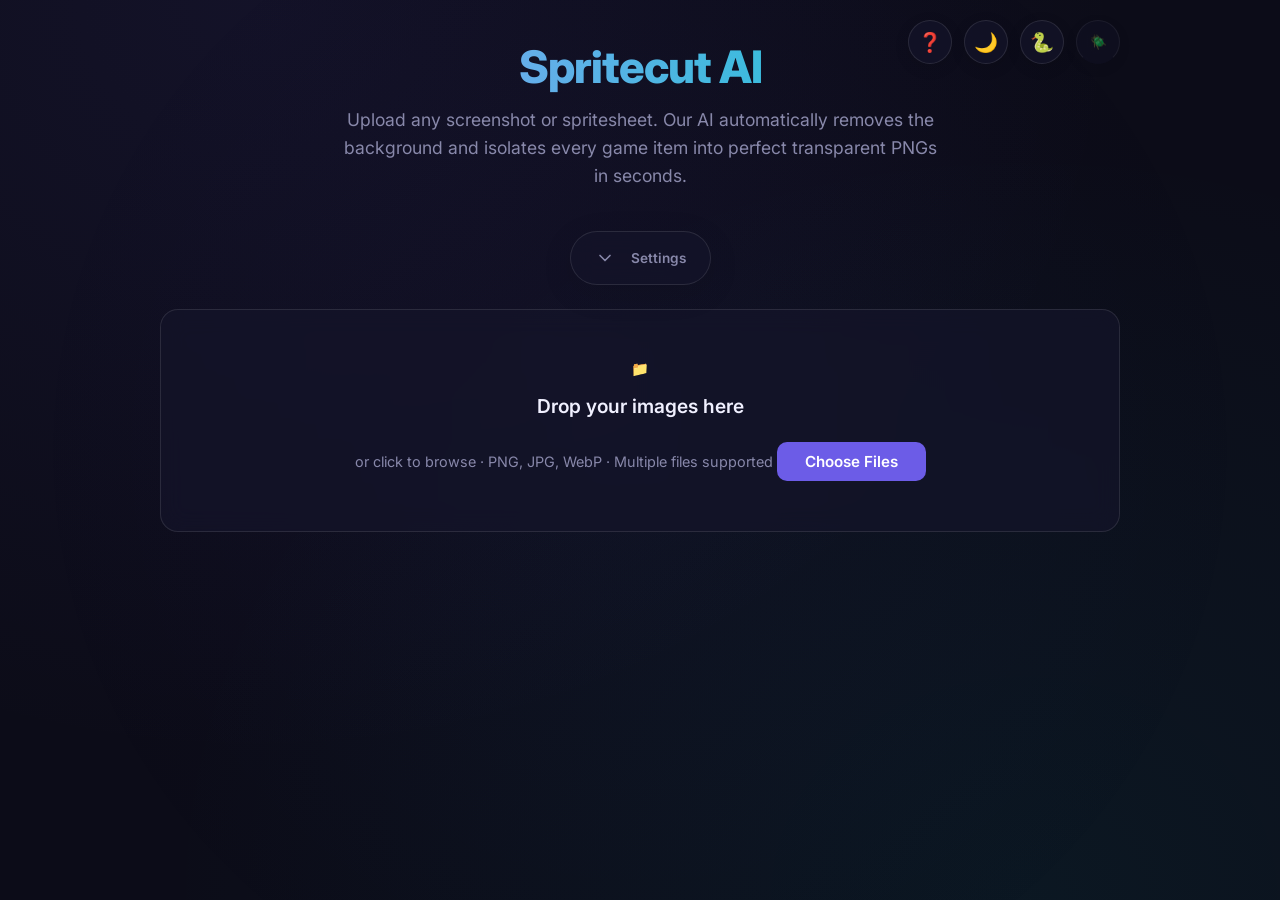
==== commit d4ed0900: "feat: add snake game toggle, update report UI, and implement sticky footer actions for downloads" ====
--- a/Index.html
+++ b/Index.html
@@ -82,6 +82,8 @@
     <div class="top-controls">
         <div class="help-btn" id="helpBtn" title="How to Use">❓</div>
         <div class="theme-toggle" id="themeToggle" title="Toggle Light/Dark Mode">🌙</div>
+        <div class="snake-toggle" id="snakeToggle" title="Toggle Background Snake Game">🐍</div>
+        <a href="#" class="report-link" id="reportLink" title="Report a Problem">🪲</a>
     </div>
 
     <!-- Header -->
@@ -94,7 +96,7 @@
     <div id="settingsAnchor" style="position: relative; top: -20px; height: 1px; pointer-events: none;"></div>
 
     <!-- Settings Bar -->
-    <div class="settings-bar" id="settingsBar">
+    <div class="settings-bar collapsed" id="settingsBar">
         <!-- Expand/Collapse Toggle Button -->
         <button class="settings-toggle-btn" id="settingsToggleBtn" title="Toggle Settings">
             <svg viewBox="0 0 24 24" fill="none" stroke="currentColor" stroke-width="2" stroke-linecap="round" stroke-linejoin="round">
@@ -228,26 +230,26 @@
             <div class="step-connector" id="conn2"></div>
             <div class="step" id="step3"><span class="step-icon">3</span> Splitting</div>
         </div>
+        <div class="progress-bar-container">
+            <div class="progress-bar-fill" id="progressBarFill"></div>
+        </div>
         <p class="progress-message" id="progressMsg"></p>
     </div>
 
     <!-- Results -->
     <div id="results"></div>
 
-    <!-- Download All -->
+    <!-- Sticky Footer Actions -->
     <div class="download-all-section" id="downloadAllSection">
         <button class="download-all-btn" id="downloadAllBtn">📦 Download All as ZIP</button>
     </div>
 
-    <!-- Reset -->
+    <!-- Reset / Process Another -->
     <div class="reset-section" id="resetSection">
         <button class="reset-btn" id="resetBtn">↻ Process Another Image</button>
     </div>
 
-    <!-- Report a Problem -->
-    <div class="report-section">
-        <a href="#" class="report-link" id="reportLink">Report a Problem</a>
-    </div>
+
 
     <!-- Toast Notification -->
     <div id="toast" class="toast">Copied to Clipboard!</div>
@@ -350,13 +352,16 @@
 
 <!-- Report Modal -->
 <div class="modal-overlay" id="reportModal">
-    <div class="modal-content">
+    <div class="modal-content report-modal-content">
         <button class="modal-close" id="closeReportModal">×</button>
         <h2>Report a Problem</h2>
-        <div class="help-text" style="text-align: center; margin-bottom: 24px;">
-            <p>Is the AI failing to cut your image correctly? Help us improve by reporting it.</p>
-        </div>
-        <a href="https://docs.google.com/forms/d/e/1FAIpQLSdMCr1kvx84muU5E7HM01GZai-PioXMhr9Fi2VODVX940vdkw/viewform?usp=sf_link" target="_blank" class="modal-btn" id="submitReportBtn" style="text-decoration: none; display: flex; align-items: center; justify-content: center;">Submit Bug Report</a>
+        <div class="report-footer-note">
+            <p>Need to send us the specific image that failed? <a href="https://docs.google.com/forms/d/e/1FAIpQLSfdTePdOelKePMwarwdYP4mA4iv3PKsPzaPnL8NbCHhgl77yg/viewform?usp=sf_link" target="_blank">Click here to upload a file via our secure portal</a>.</p>
+        </div>
+        <div class="report-form-container">
+            <!-- Simple Form (No Login) -->
+            <iframe src="https://docs.google.com/forms/d/e/1FAIpQLSdMCr1kvx84muU5E7HM01GZai-PioXMhr9Fi2VODVX940vdkw/viewform?embedded=true" frameborder="0" marginheight="0" marginwidth="0">Loading…</iframe>
+        </div>
     </div>
 </div>
 
--- a/style.css
+++ b/style.css
@@ -1,1775 +1,1993 @@
-*,
-*::before,
-*::after {
-    box-sizing: border-box;
-    margin: 0;
-    padding: 0;
-}
-
-:root {
-    --bg-primary: #0c0c18;
-    --bg-secondary: #14142a;
-    --bg-card: #1c1c38;
-    --bg-card-hover: #252548;
-    --accent: #6c5ce7;
-    --accent-glow: rgba(108, 92, 231, 0.35);
-    --accent-light: #a29bfe;
-    --success: #00cec9;
-    --success-glow: rgba(0, 206, 201, 0.3);
-    --warning: #fdcb6e;
-    --danger: #ff6b6b;
-    --text-primary: #f0f0ff;
-    --text-secondary: #8888aa;
-    --border: rgba(255, 255, 255, 0.08);
-    --radius: 18px;
-    --glass-bg: rgba(20, 20, 42, 0.7);
-    --glass-border: rgba(255, 255, 255, 0.1);
-}
-
-[data-theme="light"] {
-    --bg-primary: #f8f9fd;
-    --bg-secondary: #ffffff;
-    --bg-card: #ffffff;
-    --bg-card-hover: #f1f3ff;
-    --accent: #6c5ce7;
-    --accent-glow: rgba(108, 92, 231, 0.15);
-    --accent-light: #5d4cd1;
-    --success: #00b8b4;
-    --success-glow: rgba(0, 184, 180, 0.2);
-    --text-primary: #1e1e3f;
-    --text-secondary: #606080;
-    --border: rgba(0, 0, 0, 0.06);
-    --glass-bg: rgba(255, 255, 255, 0.7);
-    --glass-border: rgba(0, 0, 0, 0.05);
-}
-
-body {
-    font-family: 'Inter', -apple-system, BlinkMacSystemFont, sans-serif;
-    background: var(--bg-primary);
-    color: var(--text-primary);
-    min-height: 100vh;
-    display: flex;
-    flex-direction: column;
-    align-items: center;
-    padding: 40px 20px;
-    transition: background 0.3s, color 0.3s;
-    background-image:
-        radial-gradient(ellipse at 20% 0%, rgba(108, 92, 231, 0.08) 0%, transparent 60%),
-        radial-gradient(ellipse at 80% 100%, rgba(0, 206, 201, 0.06) 0%, transparent 60%);
-}
-
-/* Ambient Glow */
-body::before {
-    content: '';
-    position: fixed;
-    top: 0;
-    left: 0;
-    right: 0;
-    bottom: 0;
-    background: radial-gradient(circle at 50% 50%, rgba(108, 92, 231, 0.03), transparent 80%);
-    pointer-events: none;
-    z-index: -1;
-}
-
-.container {
-    max-width: 960px;
-    width: 100%;
-    position: relative;
-}
-
-/* ─── Top Controls ─── */
-.top-controls {
-    position: absolute;
-    top: -20px;
-    right: 0;
-    display: flex;
-    gap: 12px;
-    z-index: 100;
-}
-
-.help-btn, .theme-toggle {
-    background: var(--glass-bg);
-    backdrop-filter: blur(10px);
-    -webkit-backdrop-filter: blur(10px);
-    border: 1px solid var(--glass-border);
-    width: 44px;
-    height: 44px;
-    border-radius: 50%;
-    display: flex;
-    align-items: center;
-    justify-content: center;
-    cursor: pointer;
-    font-size: 1.2rem;
-    box-shadow: 0 4px 15px rgba(0, 0, 0, 0.1);
-    transition: all 0.3s cubic-bezier(0.175, 0.885, 0.32, 1.275);
-}
-
-.help-btn:hover, .theme-toggle:hover {
-    transform: scale(1.1) rotate(10deg);
-    border-color: var(--accent);
-    box-shadow: 0 0 20px var(--accent-glow);
-}
-
-.help-btn {
-    font-weight: 800;
-    color: var(--accent-light);
-}
-
-/* ─── Header ─── */
-.header {
-    text-align: center;
-    margin-bottom: 40px;
-}
-
-.header h1 {
-    font-size: 2.8rem;
-    font-weight: 800;
-    background: linear-gradient(90deg, var(--accent-light), var(--success), var(--accent-light));
-    background-size: 200% auto;
-    -webkit-background-clip: text;
-    -webkit-text-fill-color: transparent;
-    background-clip: text;
-    margin-bottom: 12px;
-    letter-spacing: -1px;
-    animation: shimmer 4s linear infinite;
-}
-
-@keyframes shimmer {
-    to {
-        background-position: 200% center;
-    }
-}
-
-.header p {
-    color: var(--text-secondary);
-    font-size: 1.1rem;
-    line-height: 1.6;
-    max-width: 600px;
-    margin: 0 auto;
-}
-
-/* ─── Upload Area ─── */
-.upload-zone {
-    border: 2px dashed rgba(108, 92, 231, 0.4);
-    background: var(--glass-bg);
-    backdrop-filter: blur(12px);
-    -webkit-backdrop-filter: blur(12px);
-    border: 1px solid var(--glass-border);
-    border-radius: var(--radius);
-    padding: 50px 30px;
-    text-align: center;
-    cursor: pointer;
-    transition: all 0.3s cubic-bezier(0.4, 0, 0.2, 1);
-    position: relative;
-    overflow: hidden;
-}
-
-.upload-zone::before {
-    content: '';
-    position: absolute;
-    top: var(--y, 50%);
-    left: var(--x, 50%);
-    transform: translate(-50%, -50%);
-    width: 280px;
-    height: 280px;
-    background: var(--accent);
-    opacity: 0;
-    border-radius: 40% 60% 70% 30% / 40% 50% 60% 50%;
-    animation: liquidGlow 8s ease-in-out infinite alternate;
-    filter: blur(60px);
-    transition: opacity 0.3s ease;
-    pointer-events: none;
-    z-index: 0;
-}
-
-@keyframes liquidGlow {
-    0% {
-        border-radius: 40% 60% 70% 30% / 40% 50% 60% 50%;
-        transform: translate(-50%, -50%) rotate(0deg) scale(1);
-    }
-
-    33% {
-        border-radius: 70% 30% 50% 50% / 30% 30% 70% 70%;
-        transform: translate(-50%, -50%) rotate(120deg) scale(1.1);
-    }
-
-    66% {
-        border-radius: 100% 60% 60% 100% / 100% 100% 60% 60%;
-        transform: translate(-50%, -50%) rotate(240deg) scale(0.9);
-    }
-
-    100% {
-        border-radius: 40% 60% 70% 30% / 40% 50% 60% 50%;
-        transform: translate(-50%, -50%) rotate(360deg) scale(1);
-    }
-}
-
-.upload-zone:hover,
-.upload-zone.drag-over {
-    border-color: var(--accent);
-    background: rgba(108, 92, 231, 0.08);
-    transform: translateY(-2px);
-    box-shadow: 0 8px 30px rgba(108, 92, 231, 0.15);
-}
-
-.upload-zone:hover::before,
-.upload-zone.drag-over::before {
-    opacity: 1;
-}
-
-.upload-icon {
-    font-size: 3rem;
-    margin-bottom: 16px;
-    display: block;
-    position: relative;
-    z-index: 1;
-    animation: float 3s ease-in-out infinite;
-}
-
-@keyframes float {
-
-    0%,
-    100% {
-        transform: translateY(0);
-    }
-
-    50% {
-        transform: translateY(-8px);
-    }
-}
-
-.upload-zone h3 {
-    font-size: 1.2rem;
-    font-weight: 600;
-    margin-bottom: 8px;
-    position: relative;
-    z-index: 1;
-}
-
-.upload-zone span {
-    color: var(--text-secondary);
-    font-size: 0.9rem;
-    position: relative;
-    z-index: 1;
-}
-
-.upload-zone .browse-btn {
-    display: inline-block;
-    margin-top: 16px;
-    padding: 10px 28px;
-    background: var(--accent);
-    color: #fff;
-    border-radius: 10px;
-    font-weight: 600;
-    font-size: 0.95rem;
-    transition: all 0.3s ease;
-    position: relative;
-    z-index: 1;
-}
-
-.upload-zone:hover .browse-btn {
-    background: #7c6cf0;
-    box-shadow: 0 4px 20px var(--accent-glow);
-}
-
-input[type="file"] {
-    display: none;
-}
-
-/* ─── Progress Steps ─── */
-.progress-section {
-    display: none;
-    margin-top: 32px;
-}
-
-.progress-section.visible {
-    display: block;
-}
-
-.steps {
-    display: flex;
-    align-items: center;
-    justify-content: center;
-    gap: 8px;
-    margin-bottom: 20px;
-}
-
-.step {
-    display: flex;
-    align-items: center;
-    gap: 8px;
-    padding: 8px 16px;
-    border-radius: 30px;
-    font-size: 0.85rem;
-    font-weight: 500;
-    color: var(--text-secondary);
-    background: var(--bg-secondary);
-    border: 1px solid var(--border);
-    transition: all 0.4s ease;
-}
-
-.step.active {
-    color: var(--accent-light);
-    background: rgba(108, 92, 231, 0.12);
-    border-color: rgba(108, 92, 231, 0.3);
-}
-
-.step.done {
-    color: var(--success);
-    background: rgba(0, 206, 201, 0.1);
-    border-color: rgba(0, 206, 201, 0.25);
-}
-
-.step-connector {
-    width: 20px;
-    height: 2px;
-    background: var(--border);
-    border-radius: 2px;
-    transition: background 0.4s ease;
-}
-
-.step-connector.done {
-    background: var(--success);
-}
-
-.progress-message {
-    text-align: center;
-    color: var(--text-secondary);
-    font-size: 0.95rem;
-    line-height: 1.6;
-}
-
-.progress-message.error {
-    color: var(--danger);
-    font-weight: 600;
-}
-
-/* ─── Spinner ─── */
-.spinner {
-    display: inline-block;
-    width: 18px;
-    height: 18px;
-    border: 2px solid transparent;
-    border-top-color: currentColor;
-    border-radius: 50%;
-    animation: spin 0.7s linear infinite;
-}
-
-@keyframes spin {
-    to {
-        transform: rotate(360deg);
-    }
-}
-
-/* ─── Preview ─── */
-.preview-section {
-    display: none;
-    margin-top: 32px;
-    text-align: center;
-}
-
-.preview-section.visible {
-    display: block;
-}
-
-.preview-section h3 {
-    font-size: 0.9rem;
-    color: var(--text-secondary);
-    font-weight: 500;
-    margin-bottom: 12px;
-    text-transform: uppercase;
-    letter-spacing: 1px;
-}
-
-.preview-img {
-    max-width: 100%;
-    max-height: 200px;
-    border-radius: 12px;
-    border: 1px solid var(--border);
-    object-fit: contain;
-}
-
-/* ─── Results ─── */
-#results {
-    display: flex;
-    flex-direction: column;
-    align-items: center;
-    gap: 24px;
-    margin-top: 40px;
-    width: 100%;
-}
-
-.image-group {
-    display: flex;
-    flex-direction: row;
-    align-items: center;
-    justify-content: flex-start;
-    gap: 16px;
-    width: 100%;
-    margin-bottom: 24px;
-    padding: 16px;
-    background: var(--glass-bg);
-    border: 1px solid var(--glass-border);
-    border-radius: var(--radius);
-    overflow-x: auto;
-}
-
-.source-container {
-    flex-shrink: 0;
-    width: 130px;
-    display: flex;
-    flex-direction: column;
-    align-items: center;
-    gap: 8px;
-}
-
-.source-thumb {
-    width: 110px;
-    height: 110px;
-    object-fit: contain;
-    border-radius: 10px;
-    background: var(--bg-primary);
-    border: 1px solid var(--glass-border);
-}
-
-.source-label {
-    font-size: 0.65rem;
-    color: var(--text-secondary);
-    text-transform: uppercase;
-    font-weight: 600;
-    letter-spacing: 0.5px;
-}
-
-.arrow-divider {
-    font-size: 1.5rem;
-    color: var(--accent);
-    flex-shrink: 0;
-    opacity: 0.7;
-}
-
-.extracted-items {
-    display: flex;
-    flex-wrap: wrap;
-    gap: 12px;
-    flex-grow: 1;
-}
-
-.extracted-items>.item-card {
-    flex-shrink: 0;
-}
-
-.item-card {
-    background: var(--glass-bg);
-    backdrop-filter: blur(12px);
-    -webkit-backdrop-filter: blur(12px);
-    border: 1px solid var(--glass-border);
-    padding: 12px;
-    border-radius: 14px;
-    text-align: center;
-    width: 130px;
-    transition: all 0.4s cubic-bezier(0.4, 0, 0.2, 1);
-    animation: cardIn 0.6s cubic-bezier(0.34, 1.56, 0.64, 1) backwards;
-}
-
-.item-card:nth-child(1) {
-    animation-delay: 0s;
-}
-
-.item-card:nth-child(2) {
-    animation-delay: 0.1s;
-}
-
-.item-card:nth-child(3) {
-    animation-delay: 0.2s;
-}
-
-@keyframes cardIn {
-    from {
-        opacity: 0;
-        transform: translateY(20px) scale(0.95);
-    }
-
-    to {
-        opacity: 1;
-        transform: translateY(0) scale(1);
-    }
-}
-
-.item-card:hover {
-    background: var(--bg-card-hover);
-    transform: translateY(-4px);
-    box-shadow: 0 10px 30px rgba(0, 0, 0, 0.3);
-}
-
-.item-card h3 {
-    font-size: 0.65rem;
-    font-weight: 600;
-    color: var(--text-secondary);
-    text-transform: uppercase;
-    letter-spacing: 0.5px;
-    margin-bottom: 8px;
-    white-space: nowrap;
-    overflow: hidden;
-    text-overflow: ellipsis;
-}
-
-/* ─── Item Background Toggles ─── */
-.bg-toggles {
-    display: flex;
-    gap: 8px;
-    align-items: center;
-    padding: 0 8px;
-    border-left: 1px solid var(--glass-border);
-}
-
-.bg-toggles-label {
-    font-size: 0.72rem;
-    font-weight: 600;
-    color: var(--text-secondary);
-    text-transform: uppercase;
-    letter-spacing: 0.8px;
-    margin-right: 4px;
-}
-
-.bg-swatch {
-    width: 28px;
-    height: 28px;
-    border-radius: 50%;
-    border: 2.5px solid var(--border);
-    cursor: pointer;
-    transition: all 0.3s cubic-bezier(0.175, 0.885, 0.32, 1.275);
-    box-shadow: 0 2px 8px rgba(0, 0, 0, 0.15);
-    position: relative;
-}
-
-.bg-swatch:hover {
-    transform: scale(1.2);
-    border-color: var(--accent);
-}
-
-.bg-swatch.active {
-    border-color: var(--accent);
-    transform: scale(1.2);
-    box-shadow: 0 0 12px var(--accent-glow);
-}
-
-.bg-swatch.active::after {
-    content: '✓';
-    position: absolute;
-    inset: 0;
-    display: flex;
-    align-items: center;
-    justify-content: center;
-    font-size: 0.65rem;
-    font-weight: 800;
-    color: var(--accent);
-    text-shadow: 0 0 4px rgba(0, 0, 0, 0.5);
-}
-
-.swatch-checkered {
-    background: repeating-conic-gradient(#3a3a5a 0% 25%, #2a2a48 0% 50%) 50% / 6px 6px;
-}
-
-.swatch-black {
-    background: #111;
-}
-
-.swatch-white {
-    background: #f0f0f0;
-    border-color: rgba(0, 0, 0, 0.12);
-}
-
-.swatch-green {
-    background: #00cc44;
-}
-
-[data-theme="light"] .swatch-checkered {
-    background: repeating-conic-gradient(#d8d8f0 0% 25%, #ffffff 0% 50%) 50% / 6px 6px;
-}
-
-[data-theme="light"] .swatch-white {
-    border-color: rgba(0, 0, 0, 0.08);
-}
-
-[data-theme="light"] .swatch-black {
-    background: #1a1a1a;
-}
-
-.item-card canvas {
-    display: block;
-    cursor: pointer;
-    background: transparent !important;
-    border: none;
-    width: 110px;
-    height: 110px;
-    object-fit: contain;
-    transition: transform 0.2s ease, filter 0.1s ease;
-}
-
-.item-card canvas:hover {
-    transform: scale(1.02);
-}
-
-/* ─── Canvas Copy Overlay & Container ─── */
-.canvas-container {
-    position: relative;
-    display: inline-block;
-    border-radius: 10px;
-    border: 1px solid var(--border);
-    margin-bottom: 8px;
-    overflow: hidden;
-    /* Keep background/borders clean */
-    background: repeating-conic-gradient(#3a3a5a 0% 25%, #2a2a48 0% 50%) 50% / 12px 12px;
-}
-
-[data-theme="light"] .canvas-container {
-    background: repeating-conic-gradient(#e0e0f0 0% 25%, #ffffff 0% 50%) 50% / 16px 16px;
-}
-
-.copy-overlay {
-    position: absolute;
-    inset: 0;
-    background: rgba(108, 92, 231, 0.45);
-    backdrop-filter: blur(5px);
-    border-radius: 12px;
-    display: flex;
-    align-items: center;
-    justify-content: center;
-    opacity: 0;
-    transition: opacity 0.3s ease;
-    pointer-events: none;
-    color: white;
-    font-weight: 700;
-    font-size: 0.9rem;
-    letter-spacing: 0.3px;
-    z-index: 2;
-}
-
-.canvas-container:hover .copy-overlay {
-    opacity: 1;
-}
-
-/* ─── Toast Notification ─── */
-.toast {
-    position: fixed;
-    bottom: 30px;
-    left: 50%;
-    transform: translateX(-50%) translateY(100px);
-    background: linear-gradient(135deg, var(--accent), #5b4bd5);
-    color: white;
-    padding: 14px 28px;
-    border-radius: 30px;
-    font-weight: 600;
-    font-size: 0.9rem;
-    box-shadow: 0 8px 30px rgba(108, 92, 231, 0.4);
-    transition: transform 0.4s cubic-bezier(0.175, 0.885, 0.32, 1.275);
-    z-index: 2000;
-}
-
-.toast.visible {
-    transform: translateX(-50%) translateY(0);
-}
-
-/* ─── Download Button ─── */
-.download-btn {
-    display: inline-flex;
-    align-items: center;
-    gap: 4px;
-    background: var(--accent);
-    color: white;
-    border: none;
-    padding: 6px 10px;
-    cursor: pointer;
-    border-radius: 8px;
-    font-weight: 600;
-    font-size: 0.7rem;
-    font-family: inherit;
-    width: 100%;
-    justify-content: center;
-    transition: all 0.3s ease;
-}
-
-.download-btn:hover {
-    background: #7c6cf0;
-    box-shadow: 0 4px 20px var(--accent-glow);
-    transform: translateY(-1px);
-}
-
-/* ─── Download All ─── */
-.download-all-section {
-    display: none;
-    text-align: center;
-    margin-top: 32px;
-}
-
-.download-all-section.visible {
-    display: block;
-}
-
-.download-all-btn {
-    display: inline-flex;
-    align-items: center;
-    gap: 10px;
-    background: linear-gradient(135deg, var(--accent), var(--success));
-    color: white;
-    border: none;
-    padding: 14px 36px;
-    cursor: pointer;
-    border-radius: 14px;
-    font-weight: 700;
-    font-size: 1.05rem;
-    font-family: inherit;
-    transition: all 0.3s ease;
-    box-shadow: 0 4px 20px rgba(108, 92, 231, 0.25);
-}
-
-.download-all-btn:hover {
-    transform: translateY(-2px);
-    box-shadow: 0 8px 30px rgba(108, 92, 231, 0.35);
-}
-
-/* ─── Reset Button ─── */
-.reset-section {
-    display: none;
-    text-align: center;
-    margin-top: 20px;
-}
-
-.reset-section.visible {
-    display: block;
-}
-
-.reset-btn {
-    background: transparent;
-    border: 1px solid var(--border);
-    color: var(--text-secondary);
-    padding: 10px 24px;
-    cursor: pointer;
-    border-radius: 10px;
-    font-weight: 500;
-    font-size: 0.9rem;
-    font-family: inherit;
-    transition: all 0.3s ease;
-}
-
-.reset-btn:hover {
-    background: rgba(255, 255, 255, 0.04);
-    border-color: rgba(255, 255, 255, 0.15);
-    color: var(--text-primary);
-}
-
-/* ─── Settings Bar ─── */
-.settings-bar {
-    display: flex;
-    align-items: center;
-    justify-content: center;
-    gap: 20px;
-    margin-bottom: 24px;
-    padding: 16px 28px;
-    background: var(--glass-bg);
-    backdrop-filter: blur(12px);
-    -webkit-backdrop-filter: blur(12px);
-    border: 1px solid var(--glass-border);
-    border-radius: var(--radius);
-    box-shadow: 0 8px 32px rgba(0, 0, 0, 0.1);
-    flex-wrap: wrap;
-    position: sticky;
-    top: 20px;
-    z-index: 1000;
-    transition: all 0.3s cubic-bezier(0.4, 0, 0.2, 1);
-}
-
-.settings-bar.stuck {
-    box-shadow: 0 15px 40px rgba(0, 0, 0, 0.4);
-    border-color: var(--accent);
-    padding: 10px 24px 10px 16px;
-    border-radius: 30px;
-    flex-wrap: nowrap;
-    gap: 15px;
-}
-
-.settings-bar.stuck.expanded {
-    flex-wrap: wrap;
-    border-radius: var(--radius);
-    padding: 16px 28px;
-}
-
-.settings-toggle-btn {
-    display: none;
-    /* Only visible when stuck */
-    background: transparent;
-    border: none;
-    color: var(--text-secondary);
-    cursor: pointer;
-    padding: 8px;
-    border-radius: 50%;
-    margin-right: -4px;
-    transition: all 0.3s ease;
-    flex-shrink: 0;
-}
-
-.settings-toggle-btn svg {
-    width: 20px;
-    height: 20px;
-    transition: transform 0.3s cubic-bezier(0.4, 0, 0.2, 1);
-}
-
-.settings-toggle-btn:hover {
-    color: var(--accent);
-    background: rgba(255, 255, 255, 0.05);
-}
-
-.settings-bar.stuck .settings-toggle-btn {
-    display: flex;
-    align-items: center;
-    justify-content: center;
-}
-
-.settings-bar.stuck.expanded .settings-toggle-btn svg {
-    transform: rotate(180deg);
-}
-
-.setting-group {
-    display: flex;
-    flex-direction: column;
-    gap: 8px;
-    transition: all 0.3s cubic-bezier(0.4, 0, 0.2, 1);
-    max-width: 500px;
-    opacity: 1;
-}
-
-.settings-bar.stuck:not(.expanded) .setting-group:not(.essential),
-.settings-bar.stuck:not(.expanded) .bg-toggles:not(.essential) {
-    max-width: 0;
-    opacity: 0;
-    margin: 0;
-    padding: 0;
-    border: none;
-    pointer-events: none;
-}
-
-.settings-bar.stuck .styled-input,
-.settings-bar.stuck .styled-select {
-    padding: 6px 10px;
-}
-
-.settings-bar.stuck label {
-    font-size: 0.65rem;
-}
-
-.settings-bar label {
-    font-size: 0.72rem;
-    font-weight: 700;
-    color: var(--text-secondary);
-    text-transform: uppercase;
-    letter-spacing: 0.8px;
-}
-
-.quality-toggle {
-    display: flex;
-    gap: 4px;
-    background: var(--bg-primary);
-    border-radius: 10px;
-    padding: 4px;
-}
-
-.quality-toggle button {
-    background: transparent;
-    border: none;
-    color: var(--text-secondary);
-    padding: 8px 16px;
-    border-radius: 8px;
-    font-family: inherit;
-    font-size: 0.82rem;
-    font-weight: 500;
-    cursor: pointer;
-    transition: all 0.25s ease;
-}
-
-.quality-toggle button:hover {
-    color: var(--text-primary);
-}
-
-.quality-toggle button.active {
-    background: var(--accent);
-    color: #fff;
-    box-shadow: 0 2px 10px var(--accent-glow);
-}
-
-.item-count-toggle {
-    display: flex;
-    gap: 2px;
-    background: rgba(0, 0, 0, 0.2);
-    border-radius: 12px;
-    padding: 3px;
-    border: 1px solid var(--border);
-}
-
-.item-count-toggle button {
-    background: transparent;
-    border: none;
-    color: var(--text-secondary);
-    padding: 7px 10px;
-    min-width: 34px;
-    border-radius: 9px;
-    font-family: inherit;
-    font-size: 0.85rem;
-    font-weight: 600;
-    cursor: pointer;
-    transition: all 0.3s cubic-bezier(0.4, 0, 0.2, 1);
-}
-
-.item-count-toggle button[data-value="auto"] {
-    padding: 7px 14px;
-    min-width: 70px;
-}
-
-#itemCountCustomBtn {
-    padding: 7px;
-    min-width: 34px;
-    font-size: 1.1rem;
-}
-
-.item-count-toggle button:hover {
-    color: var(--text-primary);
-    background: rgba(255, 255, 255, 0.05);
-}
-
-.item-count-toggle button.active {
-    background: linear-gradient(135deg, var(--accent), #5b4bd5);
-    color: #fff;
-    box-shadow: 0 4px 12px var(--accent-glow);
-}
-
-.item-count-manual {
-    width: 44px;
-    height: 31px; /* Match button height exactly */
-    background: var(--bg-card);
-    border: 1px solid var(--accent);
-    color: var(--accent-light);
-    border-radius: 8px;
-    padding: 0;
-    margin: 0;
-    font-family: inherit;
-    font-size: 0.82rem;
-    font-weight: 700;
-    text-align: center;
-    outline: none;
-    transition: all 0.3s ease;
-    -moz-appearance: textfield;
-    appearance: textfield;
-}
-
-.item-count-manual::-webkit-outer-spin-button,
-.item-count-manual::-webkit-inner-spin-button {
-    -webkit-appearance: none;
-    margin: 0;
-}
-
-.item-count-manual:focus {
-    box-shadow: 0 0 8px var(--accent-glow);
-    background: var(--bg-primary);
-}
-
-/* ─── Image Group Header ─── */
-.image-group-header {
-    width: 100%;
-    text-align: center;
-    margin-top: 28px;
-    margin-bottom: 8px;
-    padding: 10px 0;
-    border-top: 1px solid var(--border);
-}
-
-.image-group-header h3 {
-    font-size: 0.95rem;
-    font-weight: 600;
-    color: var(--accent-light);
-}
-
-/* ─── Preview Thumbnails ─── */
-.preview-strip {
-    display: flex;
-    gap: 10px;
-    justify-content: center;
-    flex-wrap: wrap;
-    margin-top: 8px;
-}
-
-.preview-thumb {
-    width: 80px;
-    height: 80px;
-    object-fit: cover;
-    border-radius: 8px;
-    border: 1px solid var(--border);
-    opacity: 0.6;
-    transition: all 0.3s ease;
-}
-
-.preview-thumb.processing {
-    opacity: 1;
-    border-color: var(--accent);
-    box-shadow: 0 0 10px var(--accent-glow);
-}
-
-.preview-thumb.done {
-    opacity: 1;
-    border-color: var(--success);
-}
-
-.styled-input {
-    background: var(--bg-primary);
-    border: 1px solid var(--border);
-    color: var(--text-primary);
-    padding: 8px 14px;
-    border-radius: 10px;
-    font-family: inherit;
-    font-size: 0.85rem;
-    outline: none;
-    width: 110px;
-    transition: all 0.3s ease;
-}
-
-.styled-input:focus {
-    border-color: var(--accent);
-    box-shadow: 0 0 12px var(--accent-glow);
-}
-
-.styled-select {
-    background: transparent;
-    border: 1px solid var(--border);
-    color: var(--text-primary);
-    padding: 8px 12px;
-    border-radius: 10px;
-    font-family: inherit;
-    font-size: 0.85rem;
-    cursor: pointer;
-    outline: none;
-    transition: all 0.3s ease;
-}
-
-.styled-select:focus {
-    border-color: var(--accent);
-    box-shadow: 0 0 12px var(--accent-glow);
-}
-
-.styled-select option {
-    background: var(--bg-secondary);
-    color: var(--text-primary);
-}
-
-.setting-group {
-    display: flex;
-    flex-direction: column;
-    gap: 6px;
-    align-items: center;
-}
-
-/* Drop Shadow Controls */
-.shadow-group {
-    min-width: 140px;
-}
-
-.shadow-header {
-    display: flex;
-    justify-content: space-between;
-    align-items: center;
-    width: 100%;
-    margin-bottom: 8px;
-}
-
-/* Shadow Direction Dropdown */
-.shadow-dir-select {
-    width: 100%;
-    margin-bottom: 6px;
-    padding: 6px 8px;
-    font-size: 0.8rem;
-    color: var(--text-secondary);
-}
-
-.shadow-dir-select:disabled {
-    opacity: 0.4;
-    cursor: not-allowed;
-}
-
-/* Shadow Sub-Controls Panel */
-.shadow-sub-controls {
-    display: flex;
-    flex-direction: column;
-    gap: 6px;
-    width: 100%;
-    padding: 8px 0 2px;
-}
-
-.shadow-control-row {
-    display: grid;
-    grid-template-columns: 52px 1fr 40px 14px;
-    align-items: center;
-    gap: 6px;
-}
-
-.shadow-control-row label {
-    font-size: 0.68rem;
-    font-weight: 600;
-    color: var(--text-secondary);
-    text-transform: uppercase;
-    letter-spacing: 0.5px;
-    text-align: right;
-    white-space: nowrap;
-}
-
-.shadow-val-input {
-    width: 40px;
-    background: var(--bg-primary);
-    border: 1px solid var(--border);
-    color: var(--accent-light);
-    font-size: 0.68rem;
-    font-weight: 700;
-    text-align: center;
-    padding: 3px 2px;
-    border-radius: 5px;
-    outline: none;
-    font-family: inherit;
-    transition: border-color 0.3s ease;
-    -moz-appearance: textfield;
-    appearance: textfield;
-}
-
-.shadow-val-input::-webkit-outer-spin-button,
-.shadow-val-input::-webkit-inner-spin-button {
-    -webkit-appearance: none;
-    margin: 0;
-}
-
-.shadow-val-input:focus {
-    border-color: var(--accent);
-    box-shadow: 0 0 6px var(--accent-glow);
-}
-
-.shadow-val-input:disabled {
-    opacity: 0.3;
-    cursor: not-allowed;
-}
-
-.shadow-unit {
-    font-size: 0.62rem;
-    font-weight: 600;
-    color: var(--text-secondary);
-    text-align: left;
-}
-
-.shadow-slider {
-    margin: 2px 0 !important;
-}
-
-.shadow-color-input {
-    -webkit-appearance: none;
-    appearance: none;
-    width: 32px;
-    height: 24px;
-    border: 2px solid var(--border);
-    border-radius: 6px;
-    cursor: pointer;
-    padding: 0;
-    background: transparent;
-    transition: border-color 0.3s ease;
-}
-
-.shadow-color-input::-webkit-color-swatch-wrapper {
-    padding: 2px;
-}
-
-.shadow-color-input::-webkit-color-swatch {
-    border: none;
-    border-radius: 3px;
-}
-
-.shadow-color-input:hover {
-    border-color: var(--accent);
-}
-
-.shadow-color-input:disabled {
-    opacity: 0.3;
-    cursor: not-allowed;
-}
-
-/* Toggle Switch */
-.switch {
-    position: relative;
-    display: inline-block;
-    width: 34px;
-    height: 18px;
-}
-
-.switch input {
-    opacity: 0;
-    width: 0;
-    height: 0;
-}
-
-.slider {
-    position: absolute;
-    cursor: pointer;
-    top: 0;
-    left: 0;
-    right: 0;
-    bottom: 0;
-    background-color: var(--border);
-    transition: .4s;
-}
-
-.slider:before {
-    position: absolute;
-    content: "";
-    height: 12px;
-    width: 12px;
-    left: 3px;
-    bottom: 3px;
-    background-color: white;
-    transition: .4s;
-}
-
-input:checked+.slider {
-    background-color: var(--accent);
-}
-
-input:checked+.slider:before {
-    transform: translateX(16px);
-}
-
-.slider.round {
-    border-radius: 18px;
-}
-
-.slider.round:before {
-    border-radius: 50%;
-}
-
-/* Range Slider */
-.styled-slider {
-    -webkit-appearance: none;
-    appearance: none;
-    width: 100%;
-    margin: 8px 0;
-    height: 4px;
-    border-radius: 2px;
-    background: var(--border);
-    outline: none;
-    opacity: 0.7;
-    transition: opacity .2s;
-}
-
-.styled-slider:hover {
-    opacity: 1;
-}
-
-.styled-slider::-webkit-slider-thumb {
-    -webkit-appearance: none;
-    appearance: none;
-    width: 16px;
-    height: 16px;
-    border-radius: 50%;
-    background: var(--accent-light);
-    cursor: pointer;
-    transition: transform 0.2s;
-}
-
-.styled-slider::-webkit-slider-thumb:hover {
-    transform: scale(1.2);
-}
-
-.styled-slider:disabled {
-    opacity: 0.3;
-    cursor: not-allowed;
-}
-
-.styled-slider:disabled::-webkit-slider-thumb {
-    cursor: not-allowed;
-    background: var(--text-secondary);
-}
-
-#bgCanvas {
-    position: fixed;
-    top: 0;
-    left: 0;
-    width: 100%;
-    height: 100%;
-    z-index: -2;
-    pointer-events: none;
-    opacity: 0.5;
-}
-
-/* ─── Item Title Input ─── */
-.item-title-input {
-    background: transparent;
-    border: 1px solid transparent;
-    color: var(--text-secondary);
-    font-size: 0.65rem;
-    font-weight: 600;
-    text-transform: uppercase;
-    letter-spacing: 0.5px;
-    margin-bottom: 8px;
-    text-align: center;
-    width: 100%;
-    outline: none;
-    border-radius: 4px;
-    transition: all 0.3s ease;
-    font-family: inherit;
-}
-
-.item-title-input:hover,
-.item-title-input:focus {
-    border-color: var(--accent);
-    background: rgba(0, 0, 0, 0.1);
-    color: var(--text-primary);
-}
-
-/* ─── Delete Item Button ─── */
-.delete-item-btn {
-    position: absolute;
-    top: -8px;
-    right: -8px;
-    background: var(--danger);
-    color: white;
-    border: none;
-    width: 24px;
-    height: 24px;
-    border-radius: 50%;
-    font-size: 14px;
-    font-weight: bold;
-    cursor: pointer;
-    display: flex;
-    align-items: center;
-    justify-content: center;
-    opacity: 0;
-    transition: all 0.3s ease;
-    box-shadow: 0 2px 10px rgba(255, 107, 107, 0.4);
-    z-index: 10;
-}
-
-.item-card:hover .delete-item-btn {
-    opacity: 1;
-    transform: scale(1.1);
-}
-
-.delete-item-btn:hover {
-    background: #ff4757;
-    transform: scale(1.2) !important;
-}
-
-/* ─── Footer ─── */
-.footer {
-    margin-top: 60px;
-    text-align: center;
-    color: var(--text-secondary);
-    font-size: 0.82rem;
-    opacity: 0.8;
-    position: relative;
-    z-index: 10;
-}
-
-/* ─── Responsive ─── */
-/* ─── Responsive ─── */
-@media (max-width: 640px) {
-    body {
-        padding: 10px;
-    }
-
-    .main-container {
-        padding: 16px;
-    }
-
-    .header {
-        margin-bottom: 20px;
-    }
-
-    .header h1 {
-        font-size: 1.4rem;
-        margin-bottom: 4px;
-    }
-
-    .header p {
-        display: none;
-        /* Hide description on mobile to save space */
-    }
-
-    .upload-zone {
-        padding: 20px;
-        min-height: 120px;
-        /* Drastically shrink height */
-    }
-
-    .upload-zone .icon {
-        font-size: 2rem;
-        margin-bottom: 8px;
-    }
-
-    .upload-zone h2 {
-        font-size: 1rem;
-        margin-bottom: 4px;
-    }
-
-    .upload-zone p {
-        font-size: 0.75rem;
-    }
-
-    .steps {
-        flex-direction: column;
-    }
-
-    .settings-bar {
-        flex-direction: column;
-        gap: 12px;
-        padding: 12px;
-    }
-
-    .settings-bar.stuck {
-        display: flex;
-        align-items: center;
-        gap: 8px;
-        flex-direction: row;
-        /* Keep row for sticky */
-        overflow-x: auto;
-        /* Allow scrolling essential options */
-        padding: 8px 16px;
-        border-radius: 16px;
-    }
-
-    .item-count-controls {
-        display: flex;
-        gap: 4px;
-        white-space: nowrap;
-    }
-
-    .item-count-controls button {
-        padding: 4px 8px;
-        border: 1px solid var(--border);
-        border-radius: 6px;
-        background: var(--bg-secondary);
-        font-size: 0.8rem;
-    }
-
-    .item-count-controls button.active {
-        background: var(--accent);
-        color: white;
-    }
-
-    .step-connector {
-        width: 2px;
-        height: 12px;
-    }
-
-    #results {
-        flex-direction: column;
-        align-items: center;
-        margin-top: 20px;
-    }
-
-    .image-group {
-        flex-direction: column;
-        align-items: center;
-    }
-
-    .source-container {
-        flex-direction: row;
-        width: 100%;
-        justify-content: center;
-    }
-
-    .arrow-divider {
-        transform: rotate(90deg);
-        margin: 8px 0;
-    }
-
-    .extracted-items {
-        justify-content: center;
-    }
-
-    .item-card {
-        width: 100%;
-        max-width: 300px;
-    }
-
-    .bg-toggles {
-        margin-top: 12px;
-    }
-}
-
-/* ─── Modal ─── */
-.modal-overlay {
-    position: fixed;
-    inset: 0;
-    background: rgba(0, 0, 0, 0.6);
-    backdrop-filter: blur(8px);
-    -webkit-backdrop-filter: blur(8px);
-    display: flex;
-    align-items: center;
-    justify-content: center;
-    z-index: 3000;
-    opacity: 0;
-    pointer-events: none;
-    transition: all 0.4s ease;
-}
-
-.modal-overlay.visible {
-    opacity: 1;
-    pointer-events: auto;
-}
-
-.modal-content {
-    background: var(--bg-card);
-    border: 1px solid var(--glass-border);
-    width: 95%;
-    max-width: 600px;
-    max-height: 90vh;
-    border-radius: 24px;
-    padding: 40px;
-    position: relative;
-    box-shadow: 0 20px 60px rgba(0, 0, 0, 0.5);
-    transform: scale(0.9) translateY(20px);
-    transition: all 0.4s cubic-bezier(0.34, 1.56, 0.64, 1);
-    overflow-y: auto;
-    scrollbar-width: thin;
-    scrollbar-color: var(--accent) transparent;
-}
-
-.modal-content::-webkit-scrollbar {
-    width: 6px;
-}
-
-.modal-content::-webkit-scrollbar-thumb {
-    background: var(--accent);
-    border-radius: 10px;
-}
-
-.modal-overlay.visible .modal-content {
-    transform: scale(1) translateY(0);
-}
-
-.modal-close {
-    position: absolute;
-    top: 20px;
-    right: 20px;
-    background: var(--bg-card);
-    border: none;
-    color: var(--text-secondary);
-    font-size: 2rem;
-    cursor: pointer;
-    line-height: 1;
-    transition: color 0.3s;
-    z-index: 10;
-    width: 40px;
-    height: 40px;
-    border-radius: 50%;
-    display: flex;
-    align-items: center;
-    justify-content: center;
-}
-
-.modal-close:hover {
-    color: var(--danger);
-    background: var(--bg-secondary);
-}
-
-.modal-content h2 {
-    font-size: 1.8rem;
-    font-weight: 800;
-    margin-bottom: 30px;
-    text-align: center;
-    background: linear-gradient(90deg, var(--accent-light), var(--success));
-    -webkit-background-clip: text;
-    -webkit-text-fill-color: transparent;
-}
-
-.settings-guide {
-    margin-top: 30px;
-}
-
-.settings-guide hr {
-    border: 0;
-    height: 1px;
-    background: var(--glass-border);
-    margin-bottom: 24px;
-}
-
-.settings-guide h3 {
-    font-size: 1.3rem;
-    color: var(--text-primary);
-    margin-bottom: 20px;
-    text-align: center;
-}
-
-.settings-grid {
-    display: grid;
-    grid-template-columns: 1fr;
-    gap: 16px;
-    margin-bottom: 30px;
-}
-
-.setting-item {
-    background: var(--bg-secondary);
-    padding: 16px;
-    border-radius: 12px;
-    border: 1px solid var(--border);
-    font-size: 0.9rem;
-}
-
-.setting-item strong {
-    color: var(--accent-light);
-    display: block;
-    margin-bottom: 4px;
-    font-size: 0.95rem;
-}
-
-.setting-item span {
-    color: var(--text-secondary);
-    line-height: 1.4;
-}
-
-.help-steps {
-    display: flex;
-    flex-direction: column;
-    gap: 24px;
-    margin-bottom: 30px;
-}
-
-.help-step {
-    display: flex;
-    gap: 20px;
-    align-items: flex-start;
-}
-
-.help-icon {
-    font-size: 1.8rem;
-    background: var(--bg-secondary);
-    width: 50px;
-    height: 50px;
-    border-radius: 12px;
-    display: flex;
-    align-items: center;
-    justify-content: center;
-    flex-shrink: 0;
-    border: 1px solid var(--border);
-}
-
-.help-text h3 {
-    font-size: 1.05rem;
-    margin-bottom: 4px;
-    color: var(--text-primary);
-}
-
-.help-text p {
-    font-size: 0.9rem;
-    color: var(--text-secondary);
-    line-height: 1.5;
-}
-
-.modal-btn {
-    display: block;
-    width: 100%;
-    padding: 14px;
-    background: var(--accent);
-    color: white;
-    border: none;
-    border-radius: 14px;
-    font-weight: 700;
-    font-size: 1rem;
-    cursor: pointer;
-    transition: all 0.3s ease;
-}
-
-.modal-btn:hover {
-    background: var(--accent-light);
-    transform: translateY(-2px);
-    box-shadow: 0 8px 20px var(--accent-glow);
-}
-
-[data-theme="light"] .modal-overlay {
-    background: rgba(255, 255, 255, 0.4);
-}
-
-@media (max-width: 600px) {
-    .modal-content {
-        padding: 30px 20px;
-    }
-    .modal-content h2 {
-        font-size: 1.5rem;
-    }
-}
-
-/* ─── Game Guide Styles ─── */
-.game-guide {
-    margin-top: 30px;
-    margin-bottom: 30px;
-}
-
-.game-guide hr {
-    border: 0;
-    height: 1px;
-    background: var(--glass-border);
-    margin-bottom: 24px;
-}
-
-.game-guide h3 {
-    font-size: 1.3rem;
-    color: var(--text-primary);
-    margin-bottom: 20px;
-    text-align: center;
-}
-
-.game-instructions {
-    display: grid;
-    grid-template-columns: 1fr 1fr;
-    gap: 12px;
-    margin-top: 15px;
-}
-
-.instr-item {
-    font-size: 0.85rem;
-    color: var(--text-secondary);
-    background: var(--bg-secondary);
-    padding: 10px 14px;
-    border-radius: 12px;
-    border: 1px solid var(--border);
-    transition: all 0.3s ease;
-}
-
-.instr-item:hover {
-    border-color: var(--accent);
-    background: var(--bg-card-hover);
-}
-
-.instr-item span {
-    color: var(--accent-light);
-    font-weight: 700;
-    margin-right: 4px;
-}
-
-@media (max-width: 480px) {
-    .game-instructions {
-        grid-template-columns: 1fr;
-    }
-}
-
-/* ─── Report Section Styles ─── */
-.report-section {
-    margin-top: 15px;
-    text-align: center;
-    margin-bottom: 20px;
-}
-
-.report-link {
-    color: var(--text-secondary);
-    font-size: 0.85rem;
-    text-decoration: none;
-    opacity: 0.6;
-    transition: all 0.3s ease;
-    border-bottom: 1px solid transparent;
-    cursor: pointer;
-}
-
-.report-link:hover {
-    opacity: 1;
-    color: var(--accent-light);
-    border-bottom-color: var(--accent-light);
-}+*,
+*::before,
+*::after {
+    box-sizing: border-box;
+    margin: 0;
+    padding: 0;
+}
+
+:root {
+    --bg-primary: #0c0c18;
+    --bg-secondary: #14142a;
+    --bg-card: #1c1c38;
+    --bg-card-hover: #252548;
+    --accent: #6c5ce7;
+    --accent-glow: rgba(108, 92, 231, 0.35);
+    --accent-light: #a29bfe;
+    --success: #00cec9;
+    --success-glow: rgba(0, 206, 201, 0.3);
+    --warning: #fdcb6e;
+    --danger: #ff6b6b;
+    --text-primary: #f0f0ff;
+    --text-secondary: #8888aa;
+    --border: rgba(255, 255, 255, 0.08);
+    --radius: 18px;
+    --glass-bg: rgba(20, 20, 42, 0.7);
+    --glass-border: rgba(255, 255, 255, 0.1);
+}
+
+[data-theme="light"] {
+    --bg-primary: #f8f9fd;
+    --bg-secondary: #ffffff;
+    --bg-card: #ffffff;
+    --bg-card-hover: #f1f3ff;
+    --accent: #6c5ce7;
+    --accent-glow: rgba(108, 92, 231, 0.15);
+    --accent-light: #5d4cd1;
+    --success: #00b8b4;
+    --success-glow: rgba(0, 184, 180, 0.2);
+    --text-primary: #1e1e3f;
+    --text-secondary: #606080;
+    --border: rgba(0, 0, 0, 0.06);
+    --glass-bg: rgba(255, 255, 255, 0.7);
+    --glass-border: rgba(0, 0, 0, 0.05);
+}
+
+body {
+    font-family: 'Inter', -apple-system, BlinkMacSystemFont, sans-serif;
+    background: var(--bg-primary);
+    color: var(--text-primary);
+    min-height: 100vh;
+    display: flex;
+    flex-direction: column;
+    align-items: center;
+    padding: 40px 20px;
+    transition: background 0.3s, color 0.3s;
+    background-image:
+        radial-gradient(ellipse at 20% 0%, rgba(108, 92, 231, 0.08) 0%, transparent 60%),
+        radial-gradient(ellipse at 80% 100%, rgba(0, 206, 201, 0.06) 0%, transparent 60%);
+}
+
+/* Ambient Glow */
+body::before {
+    content: '';
+    position: fixed;
+    top: 0;
+    left: 0;
+    right: 0;
+    bottom: 0;
+    background: radial-gradient(circle at 50% 50%, rgba(108, 92, 231, 0.03), transparent 80%);
+    pointer-events: none;
+    z-index: -1;
+}
+
+.container {
+    max-width: 960px;
+    width: 100%;
+    position: relative;
+}
+
+/* ─── Top Controls ─── */
+.top-controls {
+    position: absolute;
+    top: -20px;
+    right: 0;
+    display: flex;
+    gap: 12px;
+    z-index: 100;
+}
+
+.help-btn, .theme-toggle, .report-link, .snake-toggle {
+    background: var(--glass-bg);
+    backdrop-filter: blur(10px);
+    -webkit-backdrop-filter: blur(10px);
+    border: 1px solid var(--glass-border);
+    width: 44px;
+    height: 44px;
+    border-radius: 50%;
+    display: flex;
+    align-items: center;
+    justify-content: center;
+    cursor: pointer;
+    font-size: 1.2rem;
+    box-shadow: 0 4px 15px rgba(0, 0, 0, 0.1);
+    transition: all 0.3s cubic-bezier(0.175, 0.885, 0.32, 1.275);
+}
+
+.help-btn:hover, .theme-toggle:hover, .report-link:hover, .snake-toggle:hover {
+    transform: scale(1.1) rotate(10deg);
+    border-color: var(--accent);
+    box-shadow: 0 0 20px var(--accent-glow);
+}
+
+.snake-toggle.off {
+    opacity: 0.5;
+    filter: grayscale(1);
+    border-color: rgba(255, 255, 255, 0.1);
+}
+
+.report-link {
+    text-decoration: none;
+    color: var(--text-primary);
+}
+
+.help-btn {
+    font-weight: 800;
+    color: var(--accent-light);
+}
+
+/* ─── Header ─── */
+.header {
+    text-align: center;
+    margin-bottom: 40px;
+}
+
+.header h1 {
+    font-size: 2.8rem;
+    font-weight: 800;
+    background: linear-gradient(90deg, var(--accent-light), var(--success), var(--accent-light));
+    background-size: 200% auto;
+    -webkit-background-clip: text;
+    -webkit-text-fill-color: transparent;
+    background-clip: text;
+    margin-bottom: 12px;
+    letter-spacing: -1px;
+    animation: shimmer 4s linear infinite;
+}
+
+@keyframes shimmer {
+    to {
+        background-position: 200% center;
+    }
+}
+
+.header p {
+    color: var(--text-secondary);
+    font-size: 1.1rem;
+    line-height: 1.6;
+    max-width: 600px;
+    margin: 0 auto;
+}
+
+/* ─── Upload Area ─── */
+.upload-zone {
+    border: 2px dashed rgba(108, 92, 231, 0.4);
+    background: var(--glass-bg);
+    backdrop-filter: blur(12px);
+    -webkit-backdrop-filter: blur(12px);
+    border: 1px solid var(--glass-border);
+    border-radius: var(--radius);
+    padding: 50px 30px;
+    text-align: center;
+    cursor: pointer;
+    transition: all 0.3s cubic-bezier(0.4, 0, 0.2, 1);
+    position: relative;
+    overflow: hidden;
+}
+
+.upload-zone::before {
+    content: '';
+    position: absolute;
+    top: var(--y, 50%);
+    left: var(--x, 50%);
+    transform: translate(-50%, -50%);
+    width: 280px;
+    height: 280px;
+    background: var(--accent);
+    opacity: 0;
+    border-radius: 40% 60% 70% 30% / 40% 50% 60% 50%;
+    animation: liquidGlow 8s ease-in-out infinite alternate;
+    filter: blur(60px);
+    transition: opacity 0.3s ease;
+    pointer-events: none;
+    z-index: 0;
+}
+
+@keyframes liquidGlow {
+    0% {
+        border-radius: 40% 60% 70% 30% / 40% 50% 60% 50%;
+        transform: translate(-50%, -50%) rotate(0deg) scale(1);
+    }
+
+    33% {
+        border-radius: 70% 30% 50% 50% / 30% 30% 70% 70%;
+        transform: translate(-50%, -50%) rotate(120deg) scale(1.1);
+    }
+
+    66% {
+        border-radius: 100% 60% 60% 100% / 100% 100% 60% 60%;
+        transform: translate(-50%, -50%) rotate(240deg) scale(0.9);
+    }
+
+    100% {
+        border-radius: 40% 60% 70% 30% / 40% 50% 60% 50%;
+        transform: translate(-50%, -50%) rotate(360deg) scale(1);
+    }
+}
+
+.upload-zone:hover,
+.upload-zone.drag-over {
+    border-color: var(--accent);
+    background: rgba(108, 92, 231, 0.08);
+    transform: translateY(-2px);
+    box-shadow: 0 8px 30px rgba(108, 92, 231, 0.15);
+}
+
+.upload-zone:hover::before,
+.upload-zone.drag-over::before {
+    opacity: 1;
+}
+
+.upload-icon {
+    font-size: 3rem;
+    margin-bottom: 16px;
+    display: block;
+    position: relative;
+    z-index: 1;
+    animation: float 3s ease-in-out infinite;
+}
+
+@keyframes float {
+
+    0%,
+    100% {
+        transform: translateY(0);
+    }
+
+    50% {
+        transform: translateY(-8px);
+    }
+}
+
+.upload-zone h3 {
+    font-size: 1.2rem;
+    font-weight: 600;
+    margin-bottom: 8px;
+    position: relative;
+    z-index: 1;
+}
+
+.upload-zone span {
+    color: var(--text-secondary);
+    font-size: 0.9rem;
+    position: relative;
+    z-index: 1;
+}
+
+.upload-zone .browse-btn {
+    display: inline-block;
+    margin-top: 16px;
+    padding: 10px 28px;
+    background: var(--accent);
+    color: #fff;
+    border-radius: 10px;
+    font-weight: 600;
+    font-size: 0.95rem;
+    transition: all 0.3s ease;
+    position: relative;
+    z-index: 1;
+}
+
+.upload-zone:hover .browse-btn {
+    background: #7c6cf0;
+    box-shadow: 0 4px 20px var(--accent-glow);
+}
+
+input[type="file"] {
+    display: none;
+}
+
+/* ─── Progress Steps ─── */
+.progress-section {
+    display: none;
+    margin-top: 32px;
+}
+
+.progress-section.visible {
+    display: block;
+}
+
+.steps {
+    display: flex;
+    align-items: center;
+    justify-content: center;
+    gap: 8px;
+    margin-bottom: 20px;
+}
+
+.step {
+    display: flex;
+    align-items: center;
+    gap: 8px;
+    padding: 8px 16px;
+    border-radius: 30px;
+    font-size: 0.85rem;
+    font-weight: 500;
+    color: var(--text-secondary);
+    background: var(--bg-secondary);
+    border: 1px solid var(--border);
+    transition: all 0.4s ease;
+}
+
+.step.active {
+    color: var(--accent-light);
+    background: rgba(108, 92, 231, 0.12);
+    border-color: rgba(108, 92, 231, 0.3);
+}
+
+.step.done {
+    color: var(--success);
+    background: rgba(0, 206, 201, 0.1);
+    border-color: rgba(0, 206, 201, 0.25);
+}
+
+.step-connector {
+    width: 20px;
+    height: 2px;
+    background: var(--border);
+    border-radius: 2px;
+    transition: background 0.4s ease;
+}
+
+.step-connector.done {
+    background: var(--success);
+}
+
+.progress-message {
+    text-align: center;
+    color: var(--text-secondary);
+    font-size: 0.95rem;
+    line-height: 1.6;
+}
+
+.progress-message.error {
+    color: var(--danger);
+    font-weight: 600;
+}
+
+/* ─── Spinner ─── */
+.spinner {
+    display: inline-block;
+    width: 18px;
+    height: 18px;
+    border: 2px solid transparent;
+    border-top-color: currentColor;
+    border-radius: 50%;
+    animation: spin 0.7s linear infinite;
+}
+
+@keyframes spin {
+    to {
+        transform: rotate(360deg);
+    }
+}
+
+/* ─── Preview ─── */
+.preview-section {
+    display: none;
+    margin-top: 32px;
+    text-align: center;
+}
+
+.preview-section.visible {
+    display: block;
+}
+
+.preview-section h3 {
+    font-size: 0.9rem;
+    color: var(--text-secondary);
+    font-weight: 500;
+    margin-bottom: 12px;
+    text-transform: uppercase;
+    letter-spacing: 1px;
+}
+
+.preview-img {
+    max-width: 100%;
+    max-height: 200px;
+    border-radius: 12px;
+    border: 1px solid var(--border);
+    object-fit: contain;
+}
+
+/* ─── Results ─── */
+#results {
+    display: flex;
+    flex-direction: column;
+    align-items: center;
+    gap: 24px;
+    margin-top: 40px;
+    width: 100%;
+}
+
+.image-group {
+    display: flex;
+    flex-direction: row;
+    align-items: center;
+    justify-content: flex-start;
+    gap: 16px;
+    width: 100%;
+    margin-bottom: 24px;
+    padding: 16px;
+    background: var(--glass-bg);
+    border: 1px solid var(--glass-border);
+    border-radius: var(--radius);
+    overflow-x: auto;
+}
+
+.source-container {
+    flex-shrink: 0;
+    width: 130px;
+    display: flex;
+    flex-direction: column;
+    align-items: center;
+    gap: 8px;
+}
+
+.source-thumb {
+    width: 110px;
+    height: 110px;
+    object-fit: contain;
+    border-radius: 10px;
+    background: var(--bg-primary);
+    border: 1px solid var(--glass-border);
+}
+
+.source-label {
+    font-size: 0.65rem;
+    color: var(--text-secondary);
+    text-transform: uppercase;
+    font-weight: 600;
+    letter-spacing: 0.5px;
+}
+
+.arrow-divider {
+    font-size: 1.5rem;
+    color: var(--accent);
+    flex-shrink: 0;
+    opacity: 0.7;
+}
+
+.extracted-items {
+    display: flex;
+    flex-wrap: wrap;
+    gap: 12px;
+    flex-grow: 1;
+}
+
+.extracted-items>.item-card {
+    flex-shrink: 0;
+}
+
+.item-card {
+    background: var(--glass-bg);
+    backdrop-filter: blur(12px);
+    -webkit-backdrop-filter: blur(12px);
+    border: 1px solid var(--glass-border);
+    padding: 12px;
+    border-radius: 14px;
+    text-align: center;
+    width: 130px;
+    transition: all 0.4s cubic-bezier(0.4, 0, 0.2, 1);
+    animation: cardIn 0.6s cubic-bezier(0.34, 1.56, 0.64, 1) backwards;
+}
+
+.item-card:nth-child(1) {
+    animation-delay: 0s;
+}
+
+.item-card:nth-child(2) {
+    animation-delay: 0.1s;
+}
+
+.item-card:nth-child(3) {
+    animation-delay: 0.2s;
+}
+
+@keyframes cardIn {
+    from {
+        opacity: 0;
+        transform: translateY(20px) scale(0.95);
+    }
+
+    to {
+        opacity: 1;
+        transform: translateY(0) scale(1);
+    }
+}
+
+.item-card:hover {
+    background: var(--bg-card-hover);
+    transform: translateY(-4px);
+    box-shadow: 0 10px 30px rgba(0, 0, 0, 0.3);
+}
+
+.item-card h3 {
+    font-size: 0.65rem;
+    font-weight: 600;
+    color: var(--text-secondary);
+    text-transform: uppercase;
+    letter-spacing: 0.5px;
+    margin-bottom: 8px;
+    white-space: nowrap;
+    overflow: hidden;
+    text-overflow: ellipsis;
+}
+
+/* ─── Item Background Toggles ─── */
+.bg-toggles {
+    display: flex;
+    gap: 8px;
+    align-items: center;
+    padding: 0 8px;
+    border-left: 1px solid var(--glass-border);
+}
+
+.bg-toggles-label {
+    font-size: 0.72rem;
+    font-weight: 600;
+    color: var(--text-secondary);
+    text-transform: uppercase;
+    letter-spacing: 0.8px;
+    margin-right: 4px;
+}
+
+.bg-swatch {
+    width: 28px;
+    height: 28px;
+    border-radius: 50%;
+    border: 2.5px solid var(--border);
+    cursor: pointer;
+    transition: all 0.3s cubic-bezier(0.175, 0.885, 0.32, 1.275);
+    box-shadow: 0 2px 8px rgba(0, 0, 0, 0.15);
+    position: relative;
+}
+
+.bg-swatch:hover {
+    transform: scale(1.2);
+    border-color: var(--accent);
+}
+
+.bg-swatch.active {
+    border-color: var(--accent);
+    transform: scale(1.2);
+    box-shadow: 0 0 12px var(--accent-glow);
+}
+
+.bg-swatch.active::after {
+    content: '✓';
+    position: absolute;
+    inset: 0;
+    display: flex;
+    align-items: center;
+    justify-content: center;
+    font-size: 0.65rem;
+    font-weight: 800;
+    color: var(--accent);
+    text-shadow: 0 0 4px rgba(0, 0, 0, 0.5);
+}
+
+.swatch-checkered {
+    background: repeating-conic-gradient(#3a3a5a 0% 25%, #2a2a48 0% 50%) 50% / 6px 6px;
+}
+
+.swatch-black {
+    background: #111;
+}
+
+.swatch-white {
+    background: #f0f0f0;
+    border-color: rgba(0, 0, 0, 0.12);
+}
+
+.swatch-green {
+    background: #00cc44;
+}
+
+[data-theme="light"] .swatch-checkered {
+    background: repeating-conic-gradient(#d8d8f0 0% 25%, #ffffff 0% 50%) 50% / 6px 6px;
+}
+
+[data-theme="light"] .swatch-white {
+    border-color: rgba(0, 0, 0, 0.08);
+}
+
+[data-theme="light"] .swatch-black {
+    background: #1a1a1a;
+}
+
+.item-card canvas {
+    display: block;
+    cursor: pointer;
+    background: transparent !important;
+    border: none;
+    width: 110px;
+    height: 110px;
+    object-fit: contain;
+    transition: transform 0.2s ease, filter 0.1s ease;
+}
+
+.item-card canvas:hover {
+    transform: scale(1.02);
+}
+
+/* ─── Canvas Copy Overlay & Container ─── */
+.canvas-container {
+    position: relative;
+    display: inline-block;
+    border-radius: 10px;
+    border: 1px solid var(--border);
+    margin-bottom: 8px;
+    overflow: hidden;
+    /* Keep background/borders clean */
+    background: repeating-conic-gradient(#3a3a5a 0% 25%, #2a2a48 0% 50%) 50% / 12px 12px;
+}
+
+[data-theme="light"] .canvas-container {
+    background: repeating-conic-gradient(#e0e0f0 0% 25%, #ffffff 0% 50%) 50% / 16px 16px;
+}
+
+.copy-overlay {
+    position: absolute;
+    inset: 0;
+    background: rgba(108, 92, 231, 0.45);
+    backdrop-filter: blur(5px);
+    border-radius: 12px;
+    display: flex;
+    align-items: center;
+    justify-content: center;
+    opacity: 0;
+    transition: opacity 0.3s ease;
+    pointer-events: none;
+    color: white;
+    font-weight: 700;
+    font-size: 0.9rem;
+    letter-spacing: 0.3px;
+    z-index: 2;
+}
+
+.canvas-container:hover .copy-overlay {
+    opacity: 1;
+}
+
+/* ─── Toast Notification ─── */
+.toast {
+    position: fixed;
+    bottom: 30px;
+    left: 50%;
+    transform: translateX(-50%) translateY(100px);
+    background: linear-gradient(135deg, var(--accent), #5b4bd5);
+    color: white;
+    padding: 14px 28px;
+    border-radius: 30px;
+    font-weight: 600;
+    font-size: 0.9rem;
+    box-shadow: 0 8px 30px rgba(108, 92, 231, 0.4);
+    transition: transform 0.4s cubic-bezier(0.175, 0.885, 0.32, 1.275);
+    z-index: 2000;
+}
+
+.toast.visible {
+    transform: translateX(-50%) translateY(0);
+}
+
+/* ─── Download Button ─── */
+.download-btn {
+    display: inline-flex;
+    align-items: center;
+    gap: 4px;
+    background: var(--accent);
+    color: white;
+    border: none;
+    padding: 6px 10px;
+    cursor: pointer;
+    border-radius: 8px;
+    font-weight: 600;
+    font-size: 0.7rem;
+    font-family: inherit;
+    width: 100%;
+    justify-content: center;
+    transition: all 0.3s ease;
+}
+
+.download-btn:hover {
+    background: #7c6cf0;
+    box-shadow: 0 4px 20px var(--accent-glow);
+    transform: translateY(-1px);
+}
+
+/* ─── Download All ─── */
+.download-all-section {
+    display: none;
+    text-align: center;
+    margin-top: 32px;
+}
+
+.download-all-section.visible {
+    display: block;
+    position: sticky;
+    bottom: 24px;
+    z-index: 900;
+    margin: 40px auto 24px;
+    width: fit-content;
+    pointer-events: none;
+}
+
+.download-all-section.visible::before {
+    content: '';
+    position: fixed;
+    bottom: 0;
+    left: 0;
+    right: 0;
+    height: 180px;
+    background: linear-gradient(to top, #000 0%, rgba(0, 0, 0, 0.85) 35%, rgba(0, 0, 0, 0.4) 65%, transparent 100%);
+    pointer-events: none;
+    z-index: -1;
+}
+
+.download-all-btn {
+    pointer-events: auto;
+    display: inline-flex;
+    align-items: center;
+    gap: 12px;
+    background: linear-gradient(135deg, var(--accent), var(--success));
+    color: white;
+    border: 1px solid rgba(255, 255, 255, 0.2);
+    padding: 16px 40px;
+    cursor: pointer;
+    border-radius: 50px;
+    font-weight: 700;
+    font-size: 1.1rem;
+    font-family: inherit;
+    transition: all 0.3s cubic-bezier(0.175, 0.885, 0.32, 1.275);
+    box-shadow: 0 10px 40px rgba(0, 0, 0, 0.3);
+    backdrop-filter: blur(4px);
+}
+    font-weight: 700;
+    font-size: 1.05rem;
+    font-family: inherit;
+    transition: all 0.3s ease;
+    box-shadow: 0 4px 20px rgba(108, 92, 231, 0.25);
+}
+
+.download-all-btn:hover {
+    transform: translateY(-2px);
+    box-shadow: 0 8px 30px rgba(108, 92, 231, 0.4);
+}
+
+.download-all-btn:active {
+    transform: translateY(0);
+}
+
+.download-all-btn.highlight-download {
+    animation: pulseDownload 2s infinite;
+    background: linear-gradient(135deg, var(--accent), #ff00ff, var(--success));
+    background-size: 200% 200%;
+    animation: pulseDownload 2s infinite, gradientShift 3s ease infinite;
+}
+
+@keyframes pulseDownload {
+    0% { transform: scale(1); box-shadow: 0 4px 20px rgba(108, 92, 231, 0.25); }
+    50% { transform: scale(1.05); box-shadow: 0 10px 40px rgba(255, 0, 255, 0.4); }
+    100% { transform: scale(1); box-shadow: 0 4px 20px rgba(108, 92, 231, 0.25); }
+}
+
+@keyframes gradientShift {
+    0% { background-position: 0% 50%; }
+    50% { background-position: 100% 50%; }
+    100% { background-position: 0% 50%; }
+}
+
+/* ─── Progress Bar ─── */
+.progress-bar-container {
+    width: 100%;
+    max-width: 500px;
+    height: 8px;
+    background: rgba(255, 255, 255, 0.05);
+    border-radius: 4px;
+    margin: 20px auto 10px;
+    overflow: hidden;
+    position: relative;
+    border: 1px solid rgba(255, 255, 255, 0.05);
+}
+
+.progress-bar-fill {
+    height: 100%;
+    width: 0%;
+    background: linear-gradient(90deg, var(--accent), #ff00ff, var(--success));
+    background-size: 200% 100%;
+    animation: progressGradient 2s linear infinite;
+    border-radius: 4px;
+    transition: width 0.4s cubic-bezier(0.4, 0, 0.2, 1);
+}
+
+@keyframes progressGradient {
+    0% { background-position: 0% 50%; }
+    100% { background-position: 200% 50%; }
+}
+
+/* ─── Reset Button ─── */
+.reset-section {
+    display: none;
+    text-align: center;
+    margin-top: 30px;
+    margin-bottom: 60px;
+}
+
+.reset-section.visible {
+    display: block;
+}
+
+.reset-btn {
+    background: rgba(255, 255, 255, 0.05);
+    border: 1px solid rgba(255, 255, 255, 0.2);
+    color: #ffffff;
+    padding: 12px 30px;
+    cursor: pointer;
+    border-radius: 12px;
+    font-weight: 600;
+    font-size: 0.95rem;
+    font-family: inherit;
+    transition: all 0.3s cubic-bezier(0.4, 0, 0.2, 1);
+    backdrop-filter: blur(8px);
+    -webkit-backdrop-filter: blur(8px);
+}
+
+.reset-btn:hover {
+    background: rgba(255, 255, 255, 0.1);
+    border-color: rgba(255, 255, 255, 0.5);
+    color: #ffffff;
+    transform: translateY(-2px);
+    box-shadow: 0 5px 15px rgba(255, 255, 255, 0.1);
+}
+
+.reset-btn:active {
+    transform: translateY(0);
+}
+
+/* ─── Settings Bar ─── */
+.settings-bar {
+    display: flex;
+    align-items: center;
+    justify-content: center;
+    gap: 20px;
+    margin-bottom: 24px;
+    padding: 16px 28px;
+    background: var(--glass-bg);
+    backdrop-filter: blur(12px);
+    -webkit-backdrop-filter: blur(12px);
+    border: 1px solid var(--glass-border);
+    border-radius: var(--radius);
+    box-shadow: 0 8px 32px rgba(0, 0, 0, 0.1);
+    flex-wrap: wrap;
+    position: sticky;
+    top: 20px;
+    z-index: 1000;
+    transition: all 0.3s cubic-bezier(0.4, 0, 0.2, 1);
+    min-height: 60px; /* Stabilize height */
+}
+
+.settings-bar.stuck:not(.expanded) {
+    width: fit-content;
+    margin-left: auto;
+    margin-right: auto;
+}
+
+.settings-bar.stuck {
+    box-shadow: 0 15px 40px rgba(0, 0, 0, 0.4);
+    border-color: var(--accent);
+    padding: 10px 24px 10px 16px;
+    border-radius: 30px;
+    flex-wrap: nowrap;
+    gap: 15px;
+    min-height: 48px;
+    cursor: pointer;
+}
+
+.settings-bar.stuck.expanded {
+    cursor: default;
+}
+
+.settings-bar.stuck.expanded {
+    flex-wrap: wrap;
+    border-radius: var(--radius);
+    padding: 16px 28px;
+}
+
+.settings-toggle-btn {
+    display: flex;
+    align-items: center;
+    justify-content: center;
+    background: transparent;
+    border: none;
+    color: var(--text-secondary);
+    cursor: pointer;
+    padding: 8px;
+    border-radius: 50%;
+    margin-right: -4px;
+    transition: all 0.3s ease;
+    flex-shrink: 0;
+}
+
+.settings-toggle-btn svg {
+    width: 20px;
+    height: 20px;
+    transition: transform 0.3s cubic-bezier(0.4, 0, 0.2, 1);
+}
+
+.settings-toggle-btn:hover {
+    color: var(--accent);
+    background: rgba(255, 255, 255, 0.05);
+}
+
+.settings-bar.collapsed {
+    padding: 8px 16px;
+    gap: 12px;
+    width: fit-content;
+    min-width: 0;
+    margin: 0 auto 24px;
+    min-height: 0;
+    border-radius: 30px;
+    cursor: pointer;
+    user-select: none;
+    display: flex;
+    align-items: center;
+    justify-content: center;
+    flex-wrap: nowrap;
+}
+
+.settings-bar.collapsed .setting-group,
+.settings-bar.collapsed .bg-toggles {
+    display: none !important;
+}
+
+/* Label when collapsed or compact stuck */
+.settings-bar.collapsed::after,
+.settings-bar.stuck:not(.expanded)::after {
+    content: 'Settings';
+    font-size: 0.85rem;
+    font-weight: 600;
+    color: var(--text-secondary);
+    margin-right: 8px;
+}
+
+.settings-bar.stuck.collapsed {
+    margin-top: 10px;
+}
+
+.settings-bar.collapsed .settings-toggle-btn svg {
+    transform: rotate(0deg);
+}
+
+.settings-bar:not(.collapsed) .settings-toggle-btn svg {
+    transform: rotate(180deg);
+}
+
+.settings-bar.stuck:not(.expanded) .settings-toggle-btn svg {
+    transform: rotate(0deg);
+}
+
+.settings-bar.stuck.expanded .settings-toggle-btn svg {
+    transform: rotate(180deg);
+}
+
+.setting-group {
+    display: flex;
+    flex-direction: column;
+    gap: 8px;
+    transition: all 0.3s cubic-bezier(0.4, 0, 0.2, 1);
+    max-width: 500px;
+    opacity: 1;
+}
+
+.settings-bar.stuck:not(.expanded) .setting-group,
+.settings-bar.stuck:not(.expanded) .bg-toggles {
+    display: none !important;
+}
+
+.settings-bar.stuck .styled-input,
+.settings-bar.stuck .styled-select {
+    padding: 6px 10px;
+}
+
+.settings-bar.stuck label {
+    font-size: 0.65rem;
+}
+
+.settings-bar label {
+    font-size: 0.72rem;
+    font-weight: 700;
+    color: var(--text-secondary);
+    text-transform: uppercase;
+    letter-spacing: 0.8px;
+}
+
+.quality-toggle {
+    display: flex;
+    gap: 4px;
+    background: var(--bg-primary);
+    border-radius: 10px;
+    padding: 4px;
+}
+
+.quality-toggle button {
+    background: transparent;
+    border: none;
+    color: var(--text-secondary);
+    padding: 8px 16px;
+    border-radius: 8px;
+    font-family: inherit;
+    font-size: 0.82rem;
+    font-weight: 500;
+    cursor: pointer;
+    transition: all 0.25s ease;
+}
+
+.quality-toggle button:hover {
+    color: var(--text-primary);
+}
+
+.quality-toggle button.active {
+    background: var(--accent);
+    color: #fff;
+    box-shadow: 0 2px 10px var(--accent-glow);
+}
+
+.item-count-toggle {
+    display: flex;
+    gap: 2px;
+    background: rgba(0, 0, 0, 0.2);
+    border-radius: 12px;
+    padding: 3px;
+    border: 1px solid var(--border);
+}
+
+.item-count-toggle button {
+    background: transparent;
+    border: none;
+    color: var(--text-secondary);
+    padding: 7px 10px;
+    min-width: 34px;
+    border-radius: 9px;
+    font-family: inherit;
+    font-size: 0.85rem;
+    font-weight: 600;
+    cursor: pointer;
+    transition: all 0.3s cubic-bezier(0.4, 0, 0.2, 1);
+}
+
+.item-count-toggle button[data-value="auto"] {
+    padding: 7px 14px;
+    min-width: 70px;
+}
+
+#itemCountCustomBtn {
+    padding: 7px;
+    min-width: 34px;
+    font-size: 1.1rem;
+}
+
+.item-count-toggle button:hover {
+    color: var(--text-primary);
+    background: rgba(255, 255, 255, 0.05);
+}
+
+.item-count-toggle button.active {
+    background: linear-gradient(135deg, var(--accent), #5b4bd5);
+    color: #fff;
+    box-shadow: 0 4px 12px var(--accent-glow);
+}
+
+.item-count-manual {
+    width: 44px;
+    height: 31px; /* Match button height exactly */
+    background: var(--bg-card);
+    border: 1px solid var(--accent);
+    color: var(--accent-light);
+    border-radius: 8px;
+    padding: 0;
+    margin: 0;
+    font-family: inherit;
+    font-size: 0.82rem;
+    font-weight: 700;
+    text-align: center;
+    outline: none;
+    transition: all 0.3s ease;
+    -moz-appearance: textfield;
+    appearance: textfield;
+}
+
+.item-count-manual::-webkit-outer-spin-button,
+.item-count-manual::-webkit-inner-spin-button {
+    -webkit-appearance: none;
+    margin: 0;
+}
+
+.item-count-manual:focus {
+    box-shadow: 0 0 8px var(--accent-glow);
+    background: var(--bg-primary);
+}
+
+/* ─── Image Group Header ─── */
+.image-group-header {
+    width: 100%;
+    text-align: center;
+    margin-top: 28px;
+    margin-bottom: 8px;
+    padding: 10px 0;
+    border-top: 1px solid var(--border);
+}
+
+.image-group-header h3 {
+    font-size: 0.95rem;
+    font-weight: 600;
+    color: var(--accent-light);
+}
+
+/* ─── Preview Thumbnails ─── */
+.preview-strip {
+    display: flex;
+    gap: 10px;
+    justify-content: center;
+    flex-wrap: wrap;
+    margin-top: 8px;
+}
+
+.preview-thumb {
+    width: 80px;
+    height: 80px;
+    object-fit: cover;
+    border-radius: 8px;
+    border: 1px solid var(--border);
+    opacity: 0.6;
+    transition: all 0.3s ease;
+}
+
+.preview-thumb.processing {
+    opacity: 1;
+    border-color: var(--accent);
+    box-shadow: 0 0 10px var(--accent-glow);
+}
+
+.preview-thumb.done {
+    opacity: 1;
+    border-color: var(--success);
+}
+
+.styled-input {
+    background: var(--bg-primary);
+    border: 1px solid var(--border);
+    color: var(--text-primary);
+    padding: 8px 14px;
+    border-radius: 10px;
+    font-family: inherit;
+    font-size: 0.85rem;
+    outline: none;
+    width: 110px;
+    transition: all 0.3s ease;
+}
+
+.styled-input:focus {
+    border-color: var(--accent);
+    box-shadow: 0 0 12px var(--accent-glow);
+}
+
+.styled-select {
+    background: transparent;
+    border: 1px solid var(--border);
+    color: var(--text-primary);
+    padding: 8px 12px;
+    border-radius: 10px;
+    font-family: inherit;
+    font-size: 0.85rem;
+    cursor: pointer;
+    outline: none;
+    transition: all 0.3s ease;
+}
+
+.styled-select:focus {
+    border-color: var(--accent);
+    box-shadow: 0 0 12px var(--accent-glow);
+}
+
+.styled-select option {
+    background: var(--bg-secondary);
+    color: var(--text-primary);
+}
+
+.setting-group {
+    display: flex;
+    flex-direction: column;
+    gap: 6px;
+    align-items: center;
+}
+
+/* Drop Shadow Controls */
+.shadow-group {
+    min-width: 140px;
+}
+
+.shadow-header {
+    display: flex;
+    justify-content: space-between;
+    align-items: center;
+    width: 100%;
+    margin-bottom: 8px;
+}
+
+/* Shadow Direction Dropdown */
+.shadow-dir-select {
+    width: 100%;
+    margin-bottom: 6px;
+    padding: 6px 8px;
+    font-size: 0.8rem;
+    color: var(--text-secondary);
+}
+
+.shadow-dir-select:disabled {
+    opacity: 0.4;
+    cursor: not-allowed;
+}
+
+/* Shadow Sub-Controls Panel */
+.shadow-sub-controls {
+    display: flex;
+    flex-direction: column;
+    gap: 6px;
+    width: 100%;
+    padding: 8px 0 2px;
+}
+
+.shadow-control-row {
+    display: grid;
+    grid-template-columns: 52px 1fr 40px 14px;
+    align-items: center;
+    gap: 6px;
+}
+
+.shadow-control-row label {
+    font-size: 0.68rem;
+    font-weight: 600;
+    color: var(--text-secondary);
+    text-transform: uppercase;
+    letter-spacing: 0.5px;
+    text-align: right;
+    white-space: nowrap;
+}
+
+.shadow-val-input {
+    width: 40px;
+    background: var(--bg-primary);
+    border: 1px solid var(--border);
+    color: var(--accent-light);
+    font-size: 0.68rem;
+    font-weight: 700;
+    text-align: center;
+    padding: 3px 2px;
+    border-radius: 5px;
+    outline: none;
+    font-family: inherit;
+    transition: border-color 0.3s ease;
+    -moz-appearance: textfield;
+    appearance: textfield;
+}
+
+.shadow-val-input::-webkit-outer-spin-button,
+.shadow-val-input::-webkit-inner-spin-button {
+    -webkit-appearance: none;
+    margin: 0;
+}
+
+.shadow-val-input:focus {
+    border-color: var(--accent);
+    box-shadow: 0 0 6px var(--accent-glow);
+}
+
+.shadow-val-input:disabled {
+    opacity: 0.3;
+    cursor: not-allowed;
+}
+
+.shadow-unit {
+    font-size: 0.62rem;
+    font-weight: 600;
+    color: var(--text-secondary);
+    text-align: left;
+}
+
+.shadow-slider {
+    margin: 2px 0 !important;
+}
+
+.shadow-color-input {
+    -webkit-appearance: none;
+    appearance: none;
+    width: 32px;
+    height: 24px;
+    border: 2px solid var(--border);
+    border-radius: 6px;
+    cursor: pointer;
+    padding: 0;
+    background: transparent;
+    transition: border-color 0.3s ease;
+}
+
+.shadow-color-input::-webkit-color-swatch-wrapper {
+    padding: 2px;
+}
+
+.shadow-color-input::-webkit-color-swatch {
+    border: none;
+    border-radius: 3px;
+}
+
+.shadow-color-input:hover {
+    border-color: var(--accent);
+}
+
+.shadow-color-input:disabled {
+    opacity: 0.3;
+    cursor: not-allowed;
+}
+
+/* Toggle Switch */
+.switch {
+    position: relative;
+    display: inline-block;
+    width: 34px;
+    height: 18px;
+}
+
+.switch input {
+    opacity: 0;
+    width: 0;
+    height: 0;
+}
+
+.slider {
+    position: absolute;
+    cursor: pointer;
+    top: 0;
+    left: 0;
+    right: 0;
+    bottom: 0;
+    background-color: var(--border);
+    transition: .4s;
+}
+
+.slider:before {
+    position: absolute;
+    content: "";
+    height: 12px;
+    width: 12px;
+    left: 3px;
+    bottom: 3px;
+    background-color: white;
+    transition: .4s;
+}
+
+input:checked+.slider {
+    background-color: var(--accent);
+}
+
+input:checked+.slider:before {
+    transform: translateX(16px);
+}
+
+.slider.round {
+    border-radius: 18px;
+}
+
+.slider.round:before {
+    border-radius: 50%;
+}
+
+/* Range Slider */
+.styled-slider {
+    -webkit-appearance: none;
+    appearance: none;
+    width: 100%;
+    margin: 8px 0;
+    height: 4px;
+    border-radius: 2px;
+    background: var(--border);
+    outline: none;
+    opacity: 0.7;
+    transition: opacity .2s;
+}
+
+.styled-slider:hover {
+    opacity: 1;
+}
+
+.styled-slider::-webkit-slider-thumb {
+    -webkit-appearance: none;
+    appearance: none;
+    width: 16px;
+    height: 16px;
+    border-radius: 50%;
+    background: var(--accent-light);
+    cursor: pointer;
+    transition: transform 0.2s;
+}
+
+.styled-slider::-webkit-slider-thumb:hover {
+    transform: scale(1.2);
+}
+
+.styled-slider:disabled {
+    opacity: 0.3;
+    cursor: not-allowed;
+}
+
+.styled-slider:disabled::-webkit-slider-thumb {
+    cursor: not-allowed;
+    background: var(--text-secondary);
+}
+
+#bgCanvas {
+    position: fixed;
+    top: 0;
+    left: 0;
+    width: 100%;
+    height: 100%;
+    z-index: -2;
+    pointer-events: none;
+    opacity: 0.5;
+}
+
+/* ─── Item Title Input ─── */
+.item-title-input {
+    background: transparent;
+    border: 1px solid transparent;
+    color: var(--text-secondary);
+    font-size: 0.65rem;
+    font-weight: 600;
+    text-transform: uppercase;
+    letter-spacing: 0.5px;
+    margin-bottom: 8px;
+    text-align: center;
+    width: 100%;
+    outline: none;
+    border-radius: 4px;
+    transition: all 0.3s ease;
+    font-family: inherit;
+}
+
+.item-title-input:hover,
+.item-title-input:focus {
+    border-color: var(--accent);
+    background: rgba(0, 0, 0, 0.1);
+    color: var(--text-primary);
+}
+
+/* ─── Delete Item Button ─── */
+.delete-item-btn {
+    position: absolute;
+    top: -8px;
+    right: -8px;
+    background: var(--danger);
+    color: white;
+    border: none;
+    width: 24px;
+    height: 24px;
+    border-radius: 50%;
+    font-size: 14px;
+    font-weight: bold;
+    cursor: pointer;
+    display: flex;
+    align-items: center;
+    justify-content: center;
+    opacity: 0;
+    transition: all 0.3s ease;
+    box-shadow: 0 2px 10px rgba(255, 107, 107, 0.4);
+    z-index: 10;
+}
+
+.item-card:hover .delete-item-btn {
+    opacity: 1;
+    transform: scale(1.1);
+}
+
+.delete-item-btn:hover {
+    background: #ff4757;
+    transform: scale(1.2) !important;
+}
+
+/* ─── Footer ─── */
+.footer {
+    margin-top: 60px;
+    text-align: center;
+    color: var(--text-secondary);
+    font-size: 0.82rem;
+    opacity: 0.8;
+    position: relative;
+    z-index: 10;
+}
+
+/* ─── Responsive ─── */
+/* ─── Responsive ─── */
+@media (max-width: 640px) {
+    body {
+        padding: 10px;
+    }
+
+    .top-controls {
+        top: 0;
+        gap: 8px;
+    }
+
+    .help-btn, .theme-toggle, .report-link, .snake-toggle {
+        width: 38px;
+        height: 38px;
+        font-size: 1rem;
+    }
+
+    .main-container {
+        padding: 16px;
+    }
+
+    .header {
+        margin-bottom: 20px;
+    }
+
+    .header h1 {
+        font-size: 1.4rem;
+        margin-bottom: 4px;
+    }
+
+    .header p {
+        display: none;
+        /* Hide description on mobile to save space */
+    }
+
+    .upload-zone {
+        padding: 20px;
+        min-height: 120px;
+        /* Drastically shrink height */
+    }
+
+    .upload-zone .icon {
+        font-size: 2rem;
+        margin-bottom: 8px;
+    }
+
+    .upload-zone h2 {
+        font-size: 1rem;
+        margin-bottom: 4px;
+    }
+
+    .upload-zone p {
+        font-size: 0.75rem;
+    }
+
+    .steps {
+        flex-direction: column;
+    }
+
+    .settings-bar {
+        flex-direction: column;
+        gap: 12px;
+        padding: 12px;
+    }
+
+    .settings-bar.stuck {
+        display: flex;
+        align-items: center;
+        gap: 8px;
+        flex-direction: row;
+        /* Keep row for sticky */
+        overflow-x: auto;
+        /* Allow scrolling essential options */
+        padding: 8px 16px;
+        border-radius: 16px;
+    }
+
+    .item-count-controls {
+        display: flex;
+        gap: 4px;
+        white-space: nowrap;
+    }
+
+    .item-count-controls button {
+        padding: 4px 8px;
+        border: 1px solid var(--border);
+        border-radius: 6px;
+        background: var(--bg-secondary);
+        font-size: 0.8rem;
+    }
+
+    .item-count-controls button.active {
+        background: var(--accent);
+        color: white;
+    }
+
+    .step-connector {
+        width: 2px;
+        height: 12px;
+    }
+
+    #results {
+        flex-direction: column;
+        align-items: center;
+        margin-top: 20px;
+    }
+
+    .image-group {
+        flex-direction: column;
+        align-items: center;
+    }
+
+    .source-container {
+        flex-direction: row;
+        width: 100%;
+        justify-content: center;
+    }
+
+    .arrow-divider {
+        transform: rotate(90deg);
+        margin: 8px 0;
+    }
+
+    .extracted-items {
+        justify-content: center;
+    }
+
+    .item-card {
+        width: 100%;
+        max-width: 300px;
+    }
+
+    .bg-toggles {
+        margin-top: 12px;
+    }
+}
+
+/* ─── Modal ─── */
+.modal-overlay {
+    position: fixed;
+    inset: 0;
+    background: rgba(0, 0, 0, 0.6);
+    backdrop-filter: blur(8px);
+    -webkit-backdrop-filter: blur(8px);
+    display: flex;
+    align-items: center;
+    justify-content: center;
+    z-index: 3000;
+    opacity: 0;
+    pointer-events: none;
+    transition: all 0.4s ease;
+}
+
+.modal-overlay.visible {
+    opacity: 1;
+    pointer-events: auto;
+}
+
+.modal-content {
+    background: var(--bg-card);
+    border: 1px solid var(--glass-border);
+    width: 95%;
+    max-width: 600px;
+    max-height: 90vh;
+    border-radius: 24px;
+    padding: 40px;
+    position: relative;
+    box-shadow: 0 20px 60px rgba(0, 0, 0, 0.5);
+    transform: scale(0.9) translateY(20px);
+    transition: all 0.4s cubic-bezier(0.34, 1.56, 0.64, 1);
+    overflow-y: auto;
+    scrollbar-width: thin;
+    scrollbar-color: var(--accent) transparent;
+}
+
+.modal-content::-webkit-scrollbar {
+    width: 6px;
+}
+
+.modal-content::-webkit-scrollbar-thumb {
+    background: var(--accent);
+    border-radius: 10px;
+}
+
+.modal-overlay.visible .modal-content {
+    transform: scale(1) translateY(0);
+}
+
+.modal-close {
+    position: absolute;
+    top: 20px;
+    right: 20px;
+    background: var(--bg-card);
+    border: none;
+    color: var(--text-secondary);
+    font-size: 2rem;
+    cursor: pointer;
+    line-height: 1;
+    transition: color 0.3s;
+    z-index: 10;
+    width: 40px;
+    height: 40px;
+    border-radius: 50%;
+    display: flex;
+    align-items: center;
+    justify-content: center;
+}
+
+.modal-close:hover {
+    color: var(--danger);
+    background: var(--bg-secondary);
+}
+
+.modal-content h2 {
+    font-size: 1.8rem;
+    font-weight: 800;
+    margin-bottom: 30px;
+    text-align: center;
+    background: linear-gradient(90deg, var(--accent-light), var(--success));
+    -webkit-background-clip: text;
+    -webkit-text-fill-color: transparent;
+}
+
+.settings-guide {
+    margin-top: 30px;
+}
+
+.settings-guide hr {
+    border: 0;
+    height: 1px;
+    background: var(--glass-border);
+    margin-bottom: 24px;
+}
+
+.settings-guide h3 {
+    font-size: 1.3rem;
+    color: var(--text-primary);
+    margin-bottom: 20px;
+    text-align: center;
+}
+
+.settings-grid {
+    display: grid;
+    grid-template-columns: 1fr;
+    gap: 16px;
+    margin-bottom: 30px;
+}
+
+.setting-item {
+    background: var(--bg-secondary);
+    padding: 16px;
+    border-radius: 12px;
+    border: 1px solid var(--border);
+    font-size: 0.9rem;
+}
+
+.setting-item strong {
+    color: var(--accent-light);
+    display: block;
+    margin-bottom: 4px;
+    font-size: 0.95rem;
+}
+
+.setting-item span {
+    color: var(--text-secondary);
+    line-height: 1.4;
+}
+
+.help-steps {
+    display: flex;
+    flex-direction: column;
+    gap: 24px;
+    margin-bottom: 30px;
+}
+
+.help-step {
+    display: flex;
+    gap: 20px;
+    align-items: flex-start;
+}
+
+.help-icon {
+    font-size: 1.8rem;
+    background: var(--bg-secondary);
+    width: 50px;
+    height: 50px;
+    border-radius: 12px;
+    display: flex;
+    align-items: center;
+    justify-content: center;
+    flex-shrink: 0;
+    border: 1px solid var(--border);
+}
+
+.help-text h3 {
+    font-size: 1.05rem;
+    margin-bottom: 4px;
+    color: var(--text-primary);
+}
+
+.help-text p {
+    font-size: 0.9rem;
+    color: var(--text-secondary);
+    line-height: 1.5;
+}
+
+.modal-btn {
+    display: block;
+    width: 100%;
+    padding: 14px;
+    background: var(--accent);
+    color: white;
+    border: none;
+    border-radius: 14px;
+    font-weight: 700;
+    font-size: 1rem;
+    cursor: pointer;
+    transition: all 0.3s ease;
+}
+
+.modal-btn:hover {
+    background: var(--accent-light);
+    transform: translateY(-2px);
+    box-shadow: 0 8px 20px var(--accent-glow);
+}
+
+[data-theme="light"] .modal-overlay {
+    background: rgba(255, 255, 255, 0.4);
+}
+
+@media (max-width: 600px) {
+    .modal-content {
+        padding: 30px 20px;
+    }
+    .modal-content h2 {
+        font-size: 1.5rem;
+    }
+}
+
+/* ─── Game Guide Styles ─── */
+.game-guide {
+    margin-top: 30px;
+    margin-bottom: 30px;
+}
+
+.game-guide hr {
+    border: 0;
+    height: 1px;
+    background: var(--glass-border);
+    margin-bottom: 24px;
+}
+
+.game-guide h3 {
+    font-size: 1.3rem;
+    color: var(--text-primary);
+    margin-bottom: 20px;
+    text-align: center;
+}
+
+.game-instructions {
+    display: grid;
+    grid-template-columns: 1fr 1fr;
+    gap: 12px;
+    margin-top: 15px;
+}
+
+.instr-item {
+    font-size: 0.85rem;
+    color: var(--text-secondary);
+    background: var(--bg-secondary);
+    padding: 10px 14px;
+    border-radius: 12px;
+    border: 1px solid var(--border);
+    transition: all 0.3s ease;
+}
+
+.instr-item:hover {
+    border-color: var(--accent);
+    background: var(--bg-card-hover);
+}
+
+.instr-item span {
+    color: var(--accent-light);
+    font-weight: 700;
+    margin-right: 4px;
+}
+
+@media (max-width: 480px) {
+    .game-instructions {
+        grid-template-columns: 1fr;
+    }
+}
+
+/* ─── Report Section Styles ─── */
+.report-section {
+    margin-top: 15px;
+    text-align: center;
+    margin-bottom: 20px;
+}
+
+.report-link {
+    color: var(--text-secondary);
+    font-size: 0.85rem;
+    text-decoration: none;
+    opacity: 0.6;
+    transition: all 0.3s ease;
+    border-bottom: 1px solid transparent;
+    cursor: pointer;
+}
+
+.report-link:hover {
+    opacity: 1;
+    color: var(--accent-light);
+    border-bottom-color: var(--accent-light);
+}
+
+/* ─── Embedded Report Modal Styles ─── */
+.report-modal-content {
+    max-width: 700px !important;
+    padding: 30px 15px 15px 15px !important;
+}
+
+.report-form-container {
+    width: 100%;
+    height: 75vh;
+    border-radius: 14px;
+    overflow: hidden;
+    background: #fff;
+    border: 1px solid var(--glass-border);
+}
+
+.report-form-container iframe {
+    width: 100%;
+    height: 100%;
+    border: none;
+}
+
+.report-footer-note {
+    margin-bottom: 24px;
+    padding: 16px 20px;
+    background: rgba(108, 92, 231, 0.08);
+    border-radius: 16px;
+    border: 1px solid rgba(108, 92, 231, 0.15);
+    text-align: center;
+    transition: all 0.3s ease;
+}
+
+.report-footer-note:hover {
+    background: rgba(108, 92, 231, 0.12);
+    border-color: rgba(108, 92, 231, 0.3);
+    transform: translateY(-2px);
+}
+
+.report-footer-note p {
+    font-size: 0.88rem;
+    color: var(--text-primary);
+    line-height: 1.5;
+    margin: 0;
+}
+
+.report-footer-note a {
+    color: var(--accent-light);
+    text-decoration: none;
+    font-weight: 700;
+    display: inline-block;
+    margin-top: 4px;
+    border-bottom: 2px solid rgba(108, 92, 231, 0.3);
+    transition: all 0.3s ease;
+}
+
+.report-footer-note a:hover {
+    color: var(--success);
+    border-bottom-color: var(--success);
+}
+
